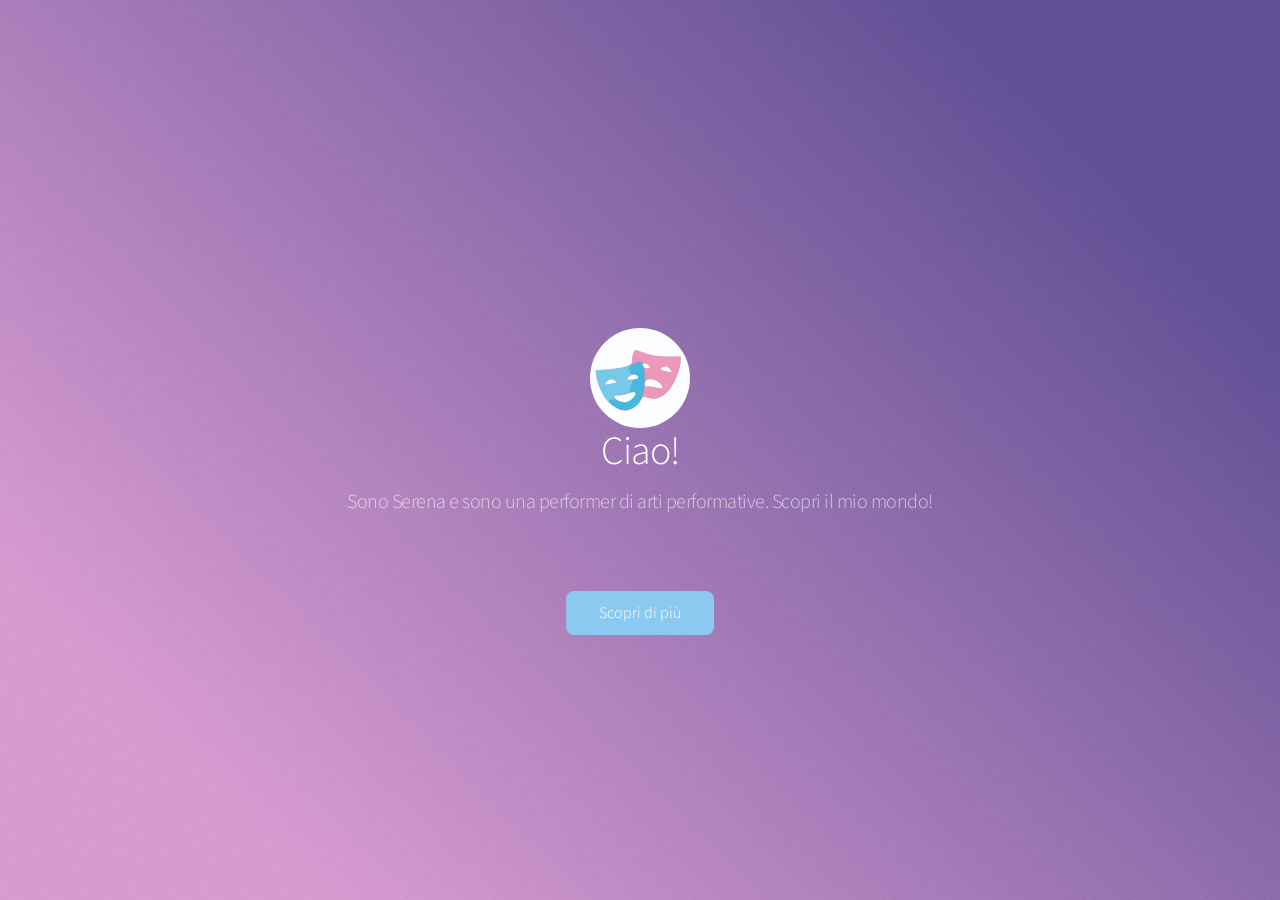
==== index.html @ c680b416 "Fix HTML encoding issues in index.html" ====
<!DOCTYPE HTML>
<!--
	Stellar by HTML5 UP
	html5up.net | @ajlkn
	Free for personal and commercial use under the CCA 3.0 license (html5up.net/license)
-->
<html>
	<head>
		<title>Serena Rosaria Marchese</title>
		<link rel="shortcut icon" type="image/png" href="images/theatre.png?v=1">
		<meta charset="utf-8" />
		<meta name="viewport" content="width=device-width, initial-scale=1, user-scalable=no" />
		<link rel="stylesheet" href="assets/css/main.css" />
		<noscript><link rel="stylesheet" href="assets/css/noscript.css" /></noscript>
	</head>
	<body class="is-preload is-home">

		<!-- Wrapper -->
			<div id="wrapper">

				<!-- Header -->
					<header id="header" class="full-screen">
                        <svg width="100" height="100" class="fade-in-element">
                            <defs>
                                <clipPath id="circleView">
                                   <circle cx="50" cy="50" r="50" />
                                </clipPath>
                            </defs>
                            <image xlink:href="images/logo.svg" width="100" height="100" clip-path="url(#circleView)" />
                        </svg>

                        <h1 class="fade-in-element">Ciao!</h1>

                        <p class="fade-in-element">Sono Serena e sono una performer di arti performative. Scopri il mio mondo!</p>

                        <div class="header-button-wrapper fade-in-element">
                            <a href="#main" class="button primary" id="discover-more">Scopri di più</a>
                        </div>
                    </header>

				<!-- Nav -->
					<nav id="nav">
						<ul>
							<li><a href="#intro" class="active">Formazione</a></li>
							<li><a href="#first">Spettacoli</a></li>
							<li><a href="#second">Skills</a></li>
							<li><a href="#cta">Lavora con me</a></li>
						</ul>
					</nav>

				<!-- Main -->
					<div id="main">

						<!-- Formazione -->
							<section id="intro" class="main">
								<div class="spotlight">
									<div class="content">
										<header class="major">
											<h2>I miei studi</h2>
										</header>
										<p>I miei studi iniziano alla giovane età di 14 anni nel campo della recitazione e del 
										teatro popolare. Prendo così il mioprimo diploma accademico nel 2018 presso la piccola 
										scuola teatrale "DitirammuLab. Dopo 3 anni di pausa, torno a studiare presso la "PAS -
										Performing Arts School", specializzandomi così nel musical theatre. Mi diplomo nel 2024.
										Immediatamente dopo il diploma comincia il mio percorso lavorativo, ma la formazione
										continua, e presto acquisirò il Livello 1 e 2 del master "Estill Voice Training", al fine
										di perfezionare le mie qualità canore.</p>
										<ul class="actions">
											<li><a href="generic.html" class="button">Learn More</a></li>
										</ul>
									</div>
									<span class="image"><img src="images/pic01.jpg" alt="" /></span>
								</div>
							</section>

						<!-- Spettacoli -->
							<section id="first" class="main special">
								<header class="major">
									<h2>I miei ultimi spettacoli</h2>
								</header>
								<ul class="photolist">
									<li>
										<class="photolist" style="display: block; text-align: center;"> <img src="images/IMG_2853.jpg" alt="" width="300" height="370"/>
										<h3>Il Regno del Disordine</h3>
										<p>Dramma diretto da Sonia Bongiovanni e Diego Grachot, prodotto da OurVoice in collaborazione con Extasia (2025)</p>
									</li>
									<li>
										<class="photolist" style="display: block; text-align: center;"> <img src="images/IMG_2851.jpg" alt="" width="300" height="370" />
										<h3>Alice nel paese delle meraviglie - il Musical</h3>
										<p>Musical originale, nella versione italiana, diretto da Marzia Molinelli (2026)</p>
									</li>
									<li>
										<class="photolist" style="display: block; text-align: center;"> <img src="images/IMG_2852.jpg" alt="" width="300" height="370"/>
										<h3>Carpe Diem</h3>
										<p>Dramma in atto unico scritto e diretto da Carlo Teresi (2026)</p>
									</li>
								</ul>
								<footer class="major">
									<ul class="actions special">
										<li><a href="spettacoli.html" class="button">Learn More</a></li>
									</ul>
								</footer>
							</section>

						<!-- Skills -->
							<section id="second" class="main special">
								<header class="major">
									<h2>Le mie skills</h2>
									<p>Particolarmente incline per i ruoli caatteristici, i miei punti di forza stanno nella capacità di parlare 
									(e cantare) con timbri e qualità vocali diverse, dando vita a diversi personaggi già a livello uditivo.
									Ampio registro vocale, con una particolare facilità e leggerezza nelle note più acute.
									Non ho particolari doti da danzatrice, fatta eccezione per il tiptap, stile che studio fin da piccola e che
									è senza dubbio una peculiarità che mi distingue da molti altri performer su scala nazionale.</p>
								</header>
								<p class="content">Non farti ingannare dalle apparenze! Nonostante io sia diplomata in Musical Theatre, posso facilmente spaziare in diversi generi. Dalla commedia al dramma, ma anche nel mondo cinematografico. I miei studi molto ampi e completi mi permettono di spaziare su vari fronti del mondo dell'arte. Potrei recitare in un dramma struggente oggi e cantare ad un concerto dedicato ai migliori cartoni animati degli anni 2000 domani, con tante voci diverse e tra un passo di tip tap e l'altro! </p>
								<div class="tap-animation-container">
                                    <img src="images/scarpette-tap.png" class="shoes-icon-skill" alt="Scarpette Tip Tap">
                                    <div class="shoes-shadow"></div>
                                </div>

                            <audio id="tap-sound" src="images/audio-tap.mp3" preload="auto"></audio>
                            
	                            <footer class="major">
									<ul class="actions special">
										<li><a href="skills.html" class="button">Learn More</a></li>
									</ul>
								</footer>
							</section>

						<!-- Get Started -->
							<section id="cta" class="main special">
								<header class="major">
									<h2>Perché proprio io?</h2>
									<p>Se stai cercando una performer completa, poliedrica e con tante caratteristiche peculiari, interrompi pure le tue ricerche: io sono proprio quella che fa per te!</p>
								</header>
								<footer class="major">
									<ul class="actions special">
										<li><a href="mailto:serenamarchese18@gmail.com" class="button primary">Lavora con me</a></li>
										<li><a href="cvartistico.html" class="button">Il mio CV</a></li>
									</ul>
								</footer>
							</section>

					</div>

				<!-- Footer -->
					<footer id="footer">
						<div class="inner split"> <section>
							<h2>Ulteriori informazioni</h2>
							<p>Per avere ulteriori informazioni tecniche sul mio operato, tramite il pulsante sottostante potrete accedere direttamente al mio CV artistico, tenuto in costante aggiornamento.</p>
							<ul class="actions">
								<li><a href="cvartistico.html" class="button">Curriculum Vitae</a></li>
							</ul>
						</section>
						<section>
							<h2>Contatti</h2>
							<dl class="alt">
								<dt>Indirizzo</dt>
								<dd>Via Luigi Galvani, 28 &bull; 90123, Palermo &bull; IT</dd>
								<dt>Cellulare</dt>
								<dd>(+39) 327 328 0163</dd>
								<dt>Email</dt>
								<dd><a href="#">serenamarchese18@gmail.com</a></dd>
							</dl>
							<ul class="icons">
								<li><a href="https://x.com/SerenaMarchese8" class="icon brands fa-twitter alt"><span class="label">Twitter</span></a></li>
								<li><a href="https://www.facebook.com/SerenaMarchese882/" class="icon brands fa-facebook-f alt"><span class="label">Facebook</span></a></li>
								<li><a href="https://www.instagram.com/s3renere/" class="icon brands fa-instagram alt"><span class="label">Instagram</span></a></li>
							</ul>
						</section>
						</div>
						<p class="copyright">&copy; Autorizzo il trattamento dei miei dati personali ai sensi del D.Lgs. 196/2003, modificato dal D.Lgs. 101/2018, e dell'art. 13 del GDPR (Regolamento UE 2016/679) ai fini della ricerca e selezione del personale.</p>
					</footer>

			</div>

		<!-- Scripts -->
			<script src="assets/js/jquery.min.js"></script>
			<script src="assets/js/jquery.scrollex.min.js"></script>
			<script src="assets/js/jquery.scrolly.min.js"></script>
			<script src="assets/js/browser.min.js"></script>
			<script src="assets/js/breakpoints.min.js"></script>
			<script src="assets/js/util.js"></script>
			<script src="assets/js/main.js"></script>

	</body>
</html>
---- assets/css/main.css ----
@import url(fontawesome-all.min.css);
@import 'https://fonts.googleapis.com/css?family=Source+Sans+Pro:300,400';

/*
	Stellar by HTML5 UP
	html5up.net | @ajlkn
	Free for personal and commercial use under the CCA 3.0 license (html5up.net/license)
*/

html, body, div, span, applet, object,
iframe, h1, h2, h3, h4, h5, h6, p, blockquote,
pre, a, abbr, acronym, address, big, cite,
code, del, dfn, em, img, ins, kbd, q, s, samp,
small, strike, strong, sub, sup, tt, var, b,
u, i, center, dl, dt, dd, ol, ul, li, fieldset,
form, label, legend, table, caption, tbody,
tfoot, thead, tr, th, td, article, aside,
canvas, details, embed, figure, figcaption,
footer, header, hgroup, menu, nav, output, ruby,
section, summary, time, mark, audio, video {
	margin: 0;
	padding: 0;
	border: 0;
	font-size: 100%;
	font: inherit;
	vertical-align: baseline;}

article, aside, details, figcaption, figure,
footer, header, hgroup, menu, nav, section {
	display: block;}

body {
	line-height: 1;
}

ol, ul {
	list-style: none;
}

blockquote, q {
	quotes: none;
}

	blockquote:before, blockquote:after, q:before, q:after {
		content: '';
		content: none;
	}

table {
	border-collapse: collapse;
	border-spacing: 0;
}

body {
	-webkit-text-size-adjust: none;
}

mark {
	background-color: transparent;
	color: inherit;
}

input::-moz-focus-inner {
	border: 0;
	padding: 0;
}

input, select, textarea {
	-moz-appearance: none;
	-webkit-appearance: none;
	-ms-appearance: none;
	appearance: none;
}

/* Basic */

	@-ms-viewport {
		width: device-width;
	}

	body {
		-ms-overflow-style: scrollbar;
	}

	@media screen and (max-width: 480px) {

		html, body {
			min-width: 320px;
		}

	}

	html {
		box-sizing: border-box;
	}

	*, *:before, *:after {
		box-sizing: inherit;
	}

	body {
		background-color: #935d8c;
		background-image: url("images/overlay.png"), -moz-linear-gradient(45deg, #dc9bd3 15%, #5f4d93 85%);
		background-image: url("images/overlay.png"), -webkit-linear-gradient(45deg, #dc9bd3 15%, #5f4d93 85%);
		background-image: url("images/overlay.png"), -ms-linear-gradient(45deg, #dc9bd3 15%, #5f4d93 85%);
		background-image: url("images/overlay.png"), linear-gradient(45deg, #dc9bd3 15%, #5f4d93 85%);
	}

		body.is-preload *, body.is-preload *:before, body.is-preload *:after {
			-moz-animation: none !important;
			-webkit-animation: none !important;
			-ms-animation: none !important;
			animation: none !important;
			-moz-transition: none !important;
			-webkit-transition: none !important;
			-ms-transition: none !important;
			transition: none !important;
		}

/* Type */

	body{ 
		background-color: #935d8c;
		color: rgba(255, 255, 255, 0.65);
	}

	body, input, select, textarea {
		font-family: "Source Sans Pro", Helvetica, sans-serif;
		font-size: 17pt;
		font-weight: 300;
		line-height: 1.65;
	}

		@media screen and (max-width: 1680px) {

			body, input, select, textarea {
				font-size: 14pt;
			}

		}

		@media screen and (max-width: 1280px) {

			body, input, select, textarea {
				font-size: 12pt;
			}

		}

		@media screen and (max-width: 360px) {

			body, input, select, textarea {
				font-size: 11pt;
			}

		}

	a {
		-moz-transition: color 0.2s ease, border-bottom 0.2s ease;
		-webkit-transition: color 0.2s ease, border-bottom 0.2s ease;
		-ms-transition: color 0.2s ease, border-bottom 0.2s ease;
		transition: color 0.2s ease, border-bottom 0.2s ease;
		text-decoration: none;
		border-bottom: dotted 1px;
		color: inherit;
	}

		a:hover {
			border-bottom-color: transparent;
		}

	strong, b {
		font-weight: 400;
	}

	em, i {
		font-style: italic;
	}

	p {
		margin: 0 0 2em 0;
	}

		p.content {
			-moz-columns: 20em 2;
			-webkit-columns: 20em 2;
			-ms-columns: 20em 2;
			columns: 20em 2;
			-moz-column-gap: 2em;
			-webkit-column-gap: 2em;
			-ms-column-gap: 2em;
			column-gap: 2em;
			text-align: justify;
		}

	h1, h2, h3, h4, h5, h6 {
		font-weight: 300;
		line-height: 1.5;
		margin: 0 0 0.7em 0;
		letter-spacing: -0.025em;
	}

		h1 a, h2 a, h3 a, h4 a, h5 a, h6 a {
			color: inherit;
			text-decoration: none;
		}

	h1 {
		font-size: 2.5em;
		line-height: 1.2;
	}

	h2 {
		font-size: 1.5em;
	}

	h3 {
		font-size: 1.25em;
	}

	h4 {
		font-size: 1.1em;
	}

	h5 {
		font-size: 0.9em;
	}

	h6 {
		font-size: 0.7em;
	}

	@media screen and (max-width: 736px) {

		h1 {
			font-size: 2em;
		}

	}

	sub {
		font-size: 0.8em;
		position: relative;
		top: 0.5em;
	}

	sup {
		font-size: 0.8em;
		position: relative;
		top: -0.5em;
	}

	blockquote {
		border-left: solid 4px;
		font-style: italic;
		margin: 0 0 2em 0;
		padding: 0.5em 0 0.5em 2em;
	}

	code {
		border-radius: 8px;
		border: solid 1px;
		font-family: "Courier New", monospace;
		font-size: 0.9em;
		margin: 0 0.25em;
		padding: 0.25em 0.65em;
	}

	pre {
		-webkit-overflow-scrolling: touch;
		font-family: "Courier New", monospace;
		font-size: 0.9em;
		margin: 0 0 2em 0;
	}

		pre code {
			display: block;
			line-height: 1.75;
			padding: 1em 1.5em;
			overflow-x: auto;
		}

	hr {
		border: 0;
		border-bottom: solid 1px;
		margin: 2em 0;
	}

		hr.major {
			margin: 3em 0;
		}

	.align-left {
		text-align: left;
	}

	.align-center {
		text-align: center;
	}

	.align-right {
		text-align: right;
	}

	input, select, textarea {
		color: #ffffff;
	}

	a:hover {
		color: #ffffff;
	}

	strong, b {
		color: #ffffff;
	}

	h1, h2, h3, h4, h5, h6 {
		color: #ffffff;
	}

	blockquote {
		border-left-color: rgba(255, 255, 255, 0.35);
	}

	code {
		background: rgba(255, 255, 255, 0.075);
		border-color: rgba(255, 255, 255, 0.35);
	}

	hr {
		border-bottom-color: rgba(255, 255, 255, 0.35);
	}

/* Row */

	.row {
		display: flex;
		flex-wrap: wrap;
		box-sizing: border-box;
		align-items: stretch;
	}

		.row > * {
			box-sizing: border-box;
		}

		.row.gtr-uniform > * > :last-child {
			margin-bottom: 0;
		}

		.row.aln-left {
			justify-content: flex-start;
		}

		.row.aln-center {
			justify-content: center;
		}

		.row.aln-right {
			justify-content: flex-end;
		}

		.row.aln-top {
			align-items: flex-start;
		}

		.row.aln-middle {
			align-items: center;
		}

		.row.aln-bottom {
			align-items: flex-end;
		}

		.row > .imp {
			order: -1;
		}

		.row > .col-1 {
			width: 8.33333%;
		}

		.row > .off-1 {
			margin-left: 8.33333%;
		}

		.row > .col-2 {
			width: 16.66667%;
		}

		.row > .off-2 {
			margin-left: 16.66667%;
		}

		.row > .col-3 {
			width: 25%;
		}

		.row > .off-3 {
			margin-left: 25%;
		}

		.row > .col-4 {
			width: 33.33333%;
		}

		.row > .off-4 {
			margin-left: 33.33333%;
		}

		.row > .col-5 {
			width: 41.66667%;
		}

		.row > .off-5 {
			margin-left: 41.66667%;
		}

		.row > .col-6 {
			width: 50%;
		}

		.row > .off-6 {
			margin-left: 50%;
		}

		.row > .col-7 {
			width: 58.33333%;
		}

		.row > .off-7 {
			margin-left: 58.33333%;
		}

		.row > .col-8 {
			width: 66.66667%;
		}

		.row > .off-8 {
			margin-left: 66.66667%;
		}

		.row > .col-9 {
			width: 75%;
		}

		.row > .off-9 {
			margin-left: 75%;
		}

		.row > .col-10 {
			width: 83.33333%;
		}

		.row > .off-10 {
			margin-left: 83.33333%;
		}

		.row > .col-11 {
			width: 91.66667%;
		}

		.row > .off-11 {
			margin-left: 91.66667%;
		}

		.row > .col-12 {
			width: 100%;
		}

		.row > .off-12 {
			margin-left: 100%;
		}

		.row.gtr-0 {
			margin-top: 0;
			margin-left: 0em;
		}

			.row.gtr-0 > * {
				padding: 0 0 0 0em;
			}

			.row.gtr-0.gtr-uniform {
				margin-top: 0em;
			}

				.row.gtr-0.gtr-uniform > * {
					padding-top: 0em;
				}

		.row.gtr-25 {
			margin-top: 0;
			margin-left: -0.375em;
		}

			.row.gtr-25 > * {
				padding: 0 0 0 0.375em;
			}

			.row.gtr-25.gtr-uniform {
				margin-top: -0.375em;
			}

				.row.gtr-25.gtr-uniform > * {
					padding-top: 0.375em;
				}

		.row.gtr-50 {
			margin-top: 0;
			margin-left: -0.75em;
		}

			.row.gtr-50 > * {
				padding: 0 0 0 0.75em;
			}

			.row.gtr-50.gtr-uniform {
				margin-top: -0.75em;
			}

				.row.gtr-50.gtr-uniform > * {
					padding-top: 0.75em;
				}

		.row {
			margin-top: 0;
			margin-left: -1.5em;
		}

			.row > * {
				padding: 0 0 0 1.5em;
			}

			.row.gtr-uniform {
				margin-top: -1.5em;
			}

				.row.gtr-uniform > * {
					padding-top: 1.5em;
				}

		.row.gtr-150 {
			margin-top: 0;
			margin-left: -2.25em;
		}

			.row.gtr-150 > * {
				padding: 0 0 0 2.25em;
			}

			.row.gtr-150.gtr-uniform {
				margin-top: -2.25em;
			}

				.row.gtr-150.gtr-uniform > * {
					padding-top: 2.25em;
				}

		.row.gtr-200 {
			margin-top: 0;
			margin-left: -3em;
		}

			.row.gtr-200 > * {
				padding: 0 0 0 3em;
			}

			.row.gtr-200.gtr-uniform {
				margin-top: -3em;
			}

				.row.gtr-200.gtr-uniform > * {
					padding-top: 3em;
				}

		@media screen and (max-width: 1680px) {

			.row {
				display: flex;
				flex-wrap: wrap;
				box-sizing: border-box;
				align-items: stretch;
			}

				.row > * {
					box-sizing: border-box;
				}

				.row.gtr-uniform > * > :last-child {
					margin-bottom: 0;
				}

				.row.aln-left {
					justify-content: flex-start;
				}

				.row.aln-center {
					justify-content: center;
				}

				.row.aln-right {
					justify-content: flex-end;
				}

				.row.aln-top {
					align-items: flex-start;
				}

				.row.aln-middle {
					align-items: center;
				}

				.row.aln-bottom {
					align-items: flex-end;
				}

				.row > .imp-xlarge {
					order: -1;
				}

				.row > .col-1-xlarge {
					width: 8.33333%;
				}

				.row > .off-1-xlarge {
					margin-left: 8.33333%;
				}

				.row > .col-2-xlarge {
					width: 16.66667%;
				}

				.row > .off-2-xlarge {
					margin-left: 16.66667%;
				}

				.row > .col-3-xlarge {
					width: 25%;
				}

				.row > .off-3-xlarge {
					margin-left: 25%;
				}

				.row > .col-4-xlarge {
					width: 33.33333%;
				}

				.row > .off-4-xlarge {
					margin-left: 33.33333%;
				}

				.row > .col-5-xlarge {
					width: 41.66667%;
				}

				.row > .off-5-xlarge {
					margin-left: 41.66667%;
				}

				.row > .col-6-xlarge {
					width: 50%;
				}

				.row > .off-6-xlarge {
					margin-left: 50%;
				}

				.row > .col-7-xlarge {
					width: 58.33333%;
				}

				.row > .off-7-xlarge {
					margin-left: 58.33333%;
				}

				.row > .col-8-xlarge {
					width: 66.66667%;
				}

				.row > .off-8-xlarge {
					margin-left: 66.66667%;
				}

				.row > .col-9-xlarge {
					width: 75%;
				}

				.row > .off-9-xlarge {
					margin-left: 75%;
				}

				.row > .col-10-xlarge {
					width: 83.33333%;
				}

				.row > .off-10-xlarge {
					margin-left: 83.33333%;
				}

				.row > .col-11-xlarge {
					width: 91.66667%;
				}

				.row > .off-11-xlarge {
					margin-left: 91.66667%;
				}

				.row > .col-12-xlarge {
					width: 100%;
				}

				.row > .off-12-xlarge {
					margin-left: 100%;
				}

				.row.gtr-0 {
					margin-top: 0;
					margin-left: 0em;
				}

					.row.gtr-0 > * {
						padding: 0 0 0 0em;
					}

					.row.gtr-0.gtr-uniform {
						margin-top: 0em;
					}

						.row.gtr-0.gtr-uniform > * {
							padding-top: 0em;
						}

				.row.gtr-25 {
					margin-top: 0;
					margin-left: -0.375em;
				}

					.row.gtr-25 > * {
						padding: 0 0 0 0.375em;
					}

					.row.gtr-25.gtr-uniform {
						margin-top: -0.375em;
					}

						.row.gtr-25.gtr-uniform > * {
							padding-top: 0.375em;
						}

				.row.gtr-50 {
					margin-top: 0;
					margin-left: -0.75em;
				}

					.row.gtr-50 > * {
						padding: 0 0 0 0.75em;
					}

					.row.gtr-50.gtr-uniform {
						margin-top: -0.75em;
					}

						.row.gtr-50.gtr-uniform > * {
							padding-top: 0.75em;
						}

				.row {
					margin-top: 0;
					margin-left: -1.5em;
				}

					.row > * {
						padding: 0 0 0 1.5em;
					}

					.row.gtr-uniform {
						margin-top: -1.5em;
					}

						.row.gtr-uniform > * {
							padding-top: 1.5em;
						}

				.row.gtr-150 {
					margin-top: 0;
					margin-left: -2.25em;
				}

					.row.gtr-150 > * {
						padding: 0 0 0 2.25em;
					}

					.row.gtr-150.gtr-uniform {
						margin-top: -2.25em;
					}

						.row.gtr-150.gtr-uniform > * {
							padding-top: 2.25em;
						}

				.row.gtr-200 {
					margin-top: 0;
					margin-left: -3em;
				}

					.row.gtr-200 > * {
						padding: 0 0 0 3em;
					}

					.row.gtr-200.gtr-uniform {
						margin-top: -3em;
					}

						.row.gtr-200.gtr-uniform > * {
							padding-top: 3em;
						}

		}

		@media screen and (max-width: 1280px) {

			.row {
				display: flex;
				flex-wrap: wrap;
				box-sizing: border-box;
				align-items: stretch;
			}

				.row > * {
					box-sizing: border-box;
				}

				.row.gtr-uniform > * > :last-child {
					margin-bottom: 0;
				}

				.row.aln-left {
					justify-content: flex-start;
				}

				.row.aln-center {
					justify-content: center;
				}

				.row.aln-right {
					justify-content: flex-end;
				}

				.row.aln-top {
					align-items: flex-start;
				}

				.row.aln-middle {
					align-items: center;
				}

				.row.aln-bottom {
					align-items: flex-end;
				}

				.row > .imp-large {
					order: -1;
				}

				.row > .col-1-large {
					width: 8.33333%;
				}

				.row > .off-1-large {
					margin-left: 8.33333%;
				}

				.row > .col-2-large {
					width: 16.66667%;
				}

				.row > .off-2-large {
					margin-left: 16.66667%;
				}

				.row > .col-3-large {
					width: 25%;
				}

				.row > .off-3-large {
					margin-left: 25%;
				}

				.row > .col-4-large {
					width: 33.33333%;
				}

				.row > .off-4-large {
					margin-left: 33.33333%;
				}

				.row > .col-5-large {
					width: 41.66667%;
				}

				.row > .off-5-large {
					margin-left: 41.66667%;
				}

				.row > .col-6-large {
					width: 50%;
				}

				.row > .off-6-large {
					margin-left: 50%;
				}

				.row > .col-7-large {
					width: 58.33333%;
				}

				.row > .off-7-large {
					margin-left: 58.33333%;
				}

				.row > .col-8-large {
					width: 66.66667%;
				}

				.row > .off-8-large {
					margin-left: 66.66667%;
				}

				.row > .col-9-large {
					width: 75%;
				}

				.row > .off-9-large {
					margin-left: 75%;
				}

				.row > .col-10-large {
					width: 83.33333%;
				}

				.row > .off-10-large {
					margin-left: 83.33333%;
				}

				.row > .col-11-large {
					width: 91.66667%;
				}

				.row > .off-11-large {
					margin-left: 91.66667%;
				}

				.row > .col-12-large {
					width: 100%;
				}

				.row > .off-12-large {
					margin-left: 100%;
				}

				.row.gtr-0 {
					margin-top: 0;
					margin-left: 0em;
				}

					.row.gtr-0 > * {
						padding: 0 0 0 0em;
					}

					.row.gtr-0.gtr-uniform {
						margin-top: 0em;
					}

						.row.gtr-0.gtr-uniform > * {
							padding-top: 0em;
						}

				.row.gtr-25 {
					margin-top: 0;
					margin-left: -0.375em;
				}

					.row.gtr-25 > * {
						padding: 0 0 0 0.375em;
					}

					.row.gtr-25.gtr-uniform {
						margin-top: -0.375em;
					}

						.row.gtr-25.gtr-uniform > * {
							padding-top: 0.375em;
						}

				.row.gtr-50 {
					margin-top: 0;
					margin-left: -0.75em;
				}

					.row.gtr-50 > * {
						padding: 0 0 0 0.75em;
					}

					.row.gtr-50.gtr-uniform {
						margin-top: -0.75em;
					}

						.row.gtr-50.gtr-uniform > * {
							padding-top: 0.75em;
						}

				.row {
					margin-top: 0;
					margin-left: -1.5em;
				}

					.row > * {
						padding: 0 0 0 1.5em;
					}

					.row.gtr-uniform {
						margin-top: -1.5em;
					}

						.row.gtr-uniform > * {
							padding-top: 1.5em;
						}

				.row.gtr-150 {
					margin-top: 0;
					margin-left: -2.25em;
				}

					.row.gtr-150 > * {
						padding: 0 0 0 2.25em;
					}

					.row.gtr-150.gtr-uniform {
						margin-top: -2.25em;
					}

						.row.gtr-150.gtr-uniform > * {
							padding-top: 2.25em;
						}

				.row.gtr-200 {
					margin-top: 0;
					margin-left: -3em;
				}

					.row.gtr-200 > * {
						padding: 0 0 0 3em;
					}

					.row.gtr-200.gtr-uniform {
						margin-top: -3em;
					}

						.row.gtr-200.gtr-uniform > * {
							padding-top: 3em;
						}

		}

		@media screen and (max-width: 980px) {

			.row {
				display: flex;
				flex-wrap: wrap;
				box-sizing: border-box;
				align-items: stretch;
			}

				.row > * {
					box-sizing: border-box;
				}

				.row.gtr-uniform > * > :last-child {
					margin-bottom: 0;
				}

				.row.aln-left {
					justify-content: flex-start;
				}

				.row.aln-center {
					justify-content: center;
				}

				.row.aln-right {
					justify-content: flex-end;
				}

				.row.aln-top {
					align-items: flex-start;
				}

				.row.aln-middle {
					align-items: center;
				}

				.row.aln-bottom {
					align-items: flex-end;
				}

				.row > .imp-medium {
					order: -1;
				}

				.row > .col-1-medium {
					width: 8.33333%;
				}

				.row > .off-1-medium {
					margin-left: 8.33333%;
				}

				.row > .col-2-medium {
					width: 16.66667%;
				}

				.row > .off-2-medium {
					margin-left: 16.66667%;
				}

				.row > .col-3-medium {
					width: 25%;
				}

				.row > .off-3-medium {
					margin-left: 25%;
				}

				.row > .col-4-medium {
					width: 33.33333%;
				}

				.row > .off-4-medium {
					margin-left: 33.33333%;
				}

				.row > .col-5-medium {
					width: 41.66667%;
				}

				.row > .off-5-medium {
					margin-left: 41.66667%;
				}

				.row > .col-6-medium {
					width: 50%;
				}

				.row > .off-6-medium {
					margin-left: 50%;
				}

				.row > .col-7-medium {
					width: 58.33333%;
				}

				.row > .off-7-medium {
					margin-left: 58.33333%;
				}

				.row > .col-8-medium {
					width: 66.66667%;
				}

				.row > .off-8-medium {
					margin-left: 66.66667%;
				}

				.row > .col-9-medium {
					width: 75%;
				}

				.row > .off-9-medium {
					margin-left: 75%;
				}

				.row > .col-10-medium {
					width: 83.33333%;
				}

				.row > .off-10-medium {
					margin-left: 83.33333%;
				}

				.row > .col-11-medium {
					width: 91.66667%;
				}

				.row > .off-11-medium {
					margin-left: 91.66667%;
				}

				.row > .col-12-medium {
					width: 100%;
				}

				.row > .off-12-medium {
					margin-left: 100%;
				}

				.row.gtr-0 {
					margin-top: 0;
					margin-left: 0em;
				}

					.row.gtr-0 > * {
						padding: 0 0 0 0em;
					}

					.row.gtr-0.gtr-uniform {
						margin-top: 0em;
					}

						.row.gtr-0.gtr-uniform > * {
							padding-top: 0em;
						}

				.row.gtr-25 {
					margin-top: 0;
					margin-left: -0.375em;
				}

					.row.gtr-25 > * {
						padding: 0 0 0 0.375em;
					}

					.row.gtr-25.gtr-uniform {
						margin-top: -0.375em;
					}

						.row.gtr-25.gtr-uniform > * {
							padding-top: 0.375em;
						}

				.row.gtr-50 {
					margin-top: 0;
					margin-left: -0.75em;
				}

					.row.gtr-50 > * {
						padding: 0 0 0 0.75em;
					}

					.row.gtr-50.gtr-uniform {
						margin-top: -0.75em;
					}

						.row.gtr-50.gtr-uniform > * {
							padding-top: 0.75em;
						}

				.row {
					margin-top: 0;
					margin-left: -1.5em;
				}

					.row > * {
						padding: 0 0 0 1.5em;
					}

					.row.gtr-uniform {
						margin-top: -1.5em;
					}

						.row.gtr-uniform > * {
							padding-top: 1.5em;
						}

				.row.gtr-150 {
					margin-top: 0;
					margin-left: -2.25em;
				}

					.row.gtr-150 > * {
						padding: 0 0 0 2.25em;
					}

					.row.gtr-150.gtr-uniform {
						margin-top: -2.25em;
					}

						.row.gtr-150.gtr-uniform > * {
							padding-top: 2.25em;
						}

				.row.gtr-200 {
					margin-top: 0;
					margin-left: -3em;
				}

					.row.gtr-200 > * {
						padding: 0 0 0 3em;
					}

					.row.gtr-200.gtr-uniform {
						margin-top: -3em;
					}

						.row.gtr-200.gtr-uniform > * {
							padding-top: 3em;
						}

		}

		@media screen and (max-width: 736px) {

			.row {
				display: flex;
				flex-wrap: wrap;
				box-sizing: border-box;
				align-items: stretch;
			}

				.row > * {
					box-sizing: border-box;
				}

				.row.gtr-uniform > * > :last-child {
					margin-bottom: 0;
				}

				.row.aln-left {
					justify-content: flex-start;
				}

				.row.aln-center {
					justify-content: center;
				}

				.row.aln-right {
					justify-content: flex-end;
				}

				.row.aln-top {
					align-items: flex-start;
				}

				.row.aln-middle {
					align-items: center;
				}

				.row.aln-bottom {
					align-items: flex-end;
				}

				.row > .imp-small {
					order: -1;
				}

				.row > .col-1-small {
					width: 8.33333%;
				}

				.row > .off-1-small {
					margin-left: 8.33333%;
				}

				.row > .col-2-small {
					width: 16.66667%;
				}

				.row > .off-2-small {
					margin-left: 16.66667%;
				}

				.row > .col-3-small {
					width: 25%;
				}

				.row > .off-3-small {
					margin-left: 25%;
				}

				.row > .col-4-small {
					width: 33.33333%;
				}

				.row > .off-4-small {
					margin-left: 33.33333%;
				}

				.row > .col-5-small {
					width: 41.66667%;
				}

				.row > .off-5-small {
					margin-left: 41.66667%;
				}

				.row > .col-6-small {
					width: 50%;
				}

				.row > .off-6-small {
					margin-left: 50%;
				}

				.row > .col-7-small {
					width: 58.33333%;
				}

				.row > .off-7-small {
					margin-left: 58.33333%;
				}

				.row > .col-8-small {
					width: 66.66667%;
				}

				.row > .off-8-small {
					margin-left: 66.66667%;
				}

				.row > .col-9-small {
					width: 75%;
				}

				.row > .off-9-small {
					margin-left: 75%;
				}

				.row > .col-10-small {
					width: 83.33333%;
				}

				.row > .off-10-small {
					margin-left: 83.33333%;
				}

				.row > .col-11-small {
					width: 91.66667%;
				}

				.row > .off-11-small {
					margin-left: 91.66667%;
				}

				.row > .col-12-small {
					width: 100%;
				}

				.row > .off-12-small {
					margin-left: 100%;
				}

				.row.gtr-0 {
					margin-top: 0;
					margin-left: 0em;
				}

					.row.gtr-0 > * {
						padding: 0 0 0 0em;
					}

					.row.gtr-0.gtr-uniform {
						margin-top: 0em;
					}

						.row.gtr-0.gtr-uniform > * {
							padding-top: 0em;
						}

				.row.gtr-25 {
					margin-top: 0;
					margin-left: -0.25em;
				}

					.row.gtr-25 > * {
						padding: 0 0 0 0.25em;
					}

					.row.gtr-25.gtr-uniform {
						margin-top: -0.25em;
					}

						.row.gtr-25.gtr-uniform > * {
							padding-top: 0.25em;
						}

				.row.gtr-50 {
					margin-top: 0;
					margin-left: -0.5em;
				}

					.row.gtr-50 > * {
						padding: 0 0 0 0.5em;
					}

					.row.gtr-50.gtr-uniform {
						margin-top: -0.5em;
					}

						.row.gtr-50.gtr-uniform > * {
							padding-top: 0.5em;
						}

				.row {
					margin-top: 0;
					margin-left: -1em;
				}

					.row > * {
						padding: 0 0 0 1em;
					}

					.row.gtr-uniform {
						margin-top: -1em;
					}

						.row.gtr-uniform > * {
							padding-top: 1em;
						}

				.row.gtr-150 {
					margin-top: 0;
					margin-left: -1.5em;
				}

					.row.gtr-150 > * {
						padding: 0 0 0 1.5em;
					}

					.row.gtr-150.gtr-uniform {
						margin-top: -1.5em;
					}

						.row.gtr-150.gtr-uniform > * {
							padding-top: 1.5em;
						}

				.row.gtr-200 {
					margin-top: 0;
					margin-left: -2em;
				}

					.row.gtr-200 > * {
						padding: 0 0 0 2em;
					}

					.row.gtr-200.gtr-uniform {
						margin-top: -2em;
					}

						.row.gtr-200.gtr-uniform > * {
							padding-top: 2em;
						}

		}

		@media screen and (max-width: 480px) {

			.row {
				display: flex;
				flex-wrap: wrap;
				box-sizing: border-box;
				align-items: stretch;
			}

				.row > * {
					box-sizing: border-box;
				}

				.row.gtr-uniform > * > :last-child {
					margin-bottom: 0;
				}

				.row.aln-left {
					justify-content: flex-start;
				}

				.row.aln-center {
					justify-content: center;
				}

				.row.aln-right {
					justify-content: flex-end;
				}

				.row.aln-top {
					align-items: flex-start;
				}

				.row.aln-middle {
					align-items: center;
				}

				.row.aln-bottom {
					align-items: flex-end;
				}

				.row > .imp-xsmall {
					order: -1;
				}

				.row > .col-1-xsmall {
					width: 8.33333%;
				}

				.row > .off-1-xsmall {
					margin-left: 8.33333%;
				}

				.row > .col-2-xsmall {
					width: 16.66667%;
				}

				.row > .off-2-xsmall {
					margin-left: 16.66667%;
				}

				.row > .col-3-xsmall {
					width: 25%;
				}

				.row > .off-3-xsmall {
					margin-left: 25%;
				}

				.row > .col-4-xsmall {
					width: 33.33333%;
				}

				.row > .off-4-xsmall {
					margin-left: 33.33333%;
				}

				.row > .col-5-xsmall {
					width: 41.66667%;
				}

				.row > .off-5-xsmall {
					margin-left: 41.66667%;
				}

				.row > .col-6-xsmall {
					width: 50%;
				}

				.row > .off-6-xsmall {
					margin-left: 50%;
				}

				.row > .col-7-xsmall {
					width: 58.33333%;
				}

				.row > .off-7-xsmall {
					margin-left: 58.33333%;
				}

				.row > .col-8-xsmall {
					width: 66.66667%;
				}

				.row > .off-8-xsmall {
					margin-left: 66.66667%;
				}

				.row > .col-9-xsmall {
					width: 75%;
				}

				.row > .off-9-xsmall {
					margin-left: 75%;
				}

				.row > .col-10-xsmall {
					width: 83.33333%;
				}

				.row > .off-10-xsmall {
					margin-left: 83.33333%;
				}

				.row > .col-11-xsmall {
					width: 91.66667%;
				}

				.row > .off-11-xsmall {
					margin-left: 91.66667%;
				}

				.row > .col-12-xsmall {
					width: 100%;
				}

				.row > .off-12-xsmall {
					margin-left: 100%;
				}

				.row.gtr-0 {
					margin-top: 0;
					margin-left: 0em;
				}

					.row.gtr-0 > * {
						padding: 0 0 0 0em;
					}

					.row.gtr-0.gtr-uniform {
						margin-top: 0em;
					}

						.row.gtr-0.gtr-uniform > * {
							padding-top: 0em;
						}

				.row.gtr-25 {
					margin-top: 0;
					margin-left: -0.3125em;
				}

					.row.gtr-25 > * {
						padding: 0 0 0 0.3125em;
					}

					.row.gtr-25.gtr-uniform {
						margin-top: -0.3125em;
					}

						.row.gtr-25.gtr-uniform > * {
							padding-top: 0.3125em;
						}

				.row.gtr-50 {
					margin-top: 0;
					margin-left: -0.625em;
				}

					.row.gtr-50 > * {
						padding: 0 0 0 0.625em;
					}

					.row.gtr-50.gtr-uniform {
						margin-top: -0.625em;
					}

						.row.gtr-50.gtr-uniform > * {
							padding-top: 0.625em;
						}

				.row {
					margin-top: 0;
					margin-left: -1.25em;
				}

					.row > * {
						padding: 0 0 0 1.25em;
					}

					.row.gtr-uniform {
						margin-top: -1.25em;
					}

						.row.gtr-uniform > * {
							padding-top: 1.25em;
						}

				.row.gtr-150 {
					margin-top: 0;
					margin-left: -1.875em;
				}

					.row.gtr-150 > * {
						padding: 0 0 0 1.875em;
					}

					.row.gtr-150.gtr-uniform {
						margin-top: -1.875em;
					}

						.row.gtr-150.gtr-uniform > * {
							padding-top: 1.875em;
						}

				.row.gtr-200 {
					margin-top: 0;
					margin-left: -2.5em;
				}

					.row.gtr-200 > * {
						padding: 0 0 0 2.5em;
					}

					.row.gtr-200.gtr-uniform {
						margin-top: -2.5em;
					}

						.row.gtr-200.gtr-uniform > * {
							padding-top: 2.5em;
						}

		}

/* Box */

	.box {
		border-radius: 8px;
		border: solid;
		margin-bottom: 2em;
		padding: 1.5em;
	}

		.box > :last-child,
		.box > :last-child > :last-child,
		.box > :last-child > :last-child > :last-child {
			margin-bottom: 0;
		}

		.box.alt {
			border: 0;
			border-radius: 0;
			padding: 0;
		}

	.box {
		border-color: rgba(255, 255, 255, 0.35);
	}

/* Button */

	input[type="submit"],
	input[type="reset"],
	input[type="button"],
	button,
	.button {
		-moz-appearance: none;
		-webkit-appearance: none;
		-ms-appearance: none;
		appearance: none;
		-moz-transition: background-color 0.2s ease-in-out, color 0.2s ease-in-out;
		-webkit-transition: background-color 0.2s ease-in-out, color 0.2s ease-in-out;
		-ms-transition: background-color 0.2s ease-in-out, color 0.2s ease-in-out;
		transition: background-color 0.2s ease-in-out, color 0.2s ease-in-out;
		border-radius: 8px;
		border: 0;
		cursor: pointer;
		display: inline-block;
		font-weight: 300;
		height: 2.75em;
		line-height: 2.75em;
		min-width: 9.25em;
		padding: 0 1.5em;
		text-align: center;
		text-decoration: none;
		white-space: nowrap;
	}

		input[type="submit"].icon,
		input[type="reset"].icon,
		input[type="button"].icon,
		button.icon,
		.button.icon {
			padding-left: 1.35em;
		}

			input[type="submit"].icon:before,
			input[type="reset"].icon:before,
			input[type="button"].icon:before,
			button.icon:before,
			.button.icon:before {
				margin-right: 0.5em;
			}

		input[type="submit"].fit,
		input[type="reset"].fit,
		input[type="button"].fit,
		button.fit,
		.button.fit {
			width: 100%;
		}

		input[type="submit"].small,
		input[type="reset"].small,
		input[type="button"].small,
		button.small,
		.button.small {
			font-size: 0.8em;
		}

		input[type="submit"].large,
		input[type="reset"].large,
		input[type="button"].large,
		button.large,
		.button.large {
			font-size: 1.35em;
		}

		input[type="submit"].disabled, input[type="submit"]:disabled,
		input[type="reset"].disabled,
		input[type="reset"]:disabled,
		input[type="button"].disabled,
		input[type="button"]:disabled,
		button.disabled,
		button:disabled,
		.button.disabled,
		.button:disabled {
			pointer-events: none;
			opacity: 0.25;
		}

		@media screen and (max-width: 736px) {

			input[type="submit"],
			input[type="reset"],
			input[type="button"],
			button,
			.button {
				min-width: 0;
			}

		}

	input[type="submit"],
	input[type="reset"],
	input[type="button"],
	button,
	.button {
		background-color: transparent;
		box-shadow: inset 0 0 0 1px rgba(255, 255, 255, 0.35);
		color: #ffffff !important;
	}

		input[type="submit"]:hover,
		input[type="reset"]:hover,
		input[type="button"]:hover,
		button:hover,
		.button:hover {
			background-color: rgba(255, 255, 255, 0.075);
		}

		input[type="submit"]:active,
		input[type="reset"]:active,
		input[type="button"]:active,
		button:active,
		.button:active {
			background-color: rgba(255, 255, 255, 0.2);
		}

		input[type="submit"].icon:before,
		input[type="reset"].icon:before,
		input[type="button"].icon:before,
		button.icon:before,
		.button.icon:before {
			color: rgba(255, 255, 255, 0.5);
		}

		input[type="submit"].primary,
		input[type="reset"].primary,
		input[type="button"].primary,
		button.primary,
		.button.primary {
			background-color: #8cc9f0;
			color: #ffffff !important;
			box-shadow: none;
		}

			input[type="submit"].primary:hover,
			input[type="reset"].primary:hover,
			input[type="button"].primary:hover,
			button.primary:hover,
			.button.primary:hover {
				background-color: #9acff2;
			}

			input[type="submit"].primary:active,
			input[type="reset"].primary:active,
			input[type="button"].primary:active,
			button.primary:active,
			.button.primary:active {
				background-color: #7ec3ee;
			}

			input[type="submit"].primary.icon:before,
			input[type="reset"].primary.icon:before,
			input[type="button"].primary.icon:before,
			button.primary.icon:before,
			.button.primary.icon:before {
				color: #ffffff !important;
			}

/* Form */

	form {
		margin: 0 0 2em 0;
	}

	label {
		display: block;
		font-size: 0.9em;
		font-weight: 400;
		margin: 0 0 1em 0;
	}

	input[type="text"],
	input[type="password"],
	input[type="email"],
	select,
	textarea {
		-moz-appearance: none;
		-webkit-appearance: none;
		-ms-appearance: none;
		appearance: none;
		border-radius: 8px;
		border: solid 1px;
		color: inherit;
		display: block;
		outline: 0;
		padding: 0 1em;
		text-decoration: none;
		width: 100%;
	}

		input[type="text"]:invalid,
		input[type="password"]:invalid,
		input[type="email"]:invalid,
		select:invalid,
		textarea:invalid {
			box-shadow: none;
		}

	select {
		background-size: 1.25rem;
		background-repeat: no-repeat;
		background-position: calc(100% - 1rem) center;
		height: 2.75em;
		padding-right: 2.75em;
		text-overflow: ellipsis;
	}

		select:focus::-ms-value {
			background-color: transparent;
		}

		select::-ms-expand {
			display: none;
		}

	input[type="text"],
	input[type="password"],
	input[type="email"],
	select {
		height: 2.75em;
	}

	textarea {
		padding: 0.75em 1em;
	}

	input[type="checkbox"],
	input[type="radio"] {
		-moz-appearance: none;
		-webkit-appearance: none;
		-ms-appearance: none;
		appearance: none;
		display: block;
		float: left;
		margin-right: -2em;
		opacity: 0;
		width: 1em;
		z-index: -1;
	}

		input[type="checkbox"] + label,
		input[type="radio"] + label {
			text-decoration: none;
			cursor: pointer;
			display: inline-block;
			font-size: 1em;
			font-weight: 300;
			padding-left: 2.4em;
			padding-right: 0.75em;
			position: relative;
		}

			input[type="checkbox"] + label:before,
			input[type="radio"] + label:before {
				-moz-osx-font-smoothing: grayscale;
				-webkit-font-smoothing: antialiased;
				display: inline-block;
				font-style: normal;
				font-variant: normal;
				text-rendering: auto;
				line-height: 1;
				text-transform: none !important;
				font-family: 'Font Awesome 5 Free';
				font-weight: 900;
			}

			input[type="checkbox"] + label:before,
			input[type="radio"] + label:before {
				border-radius: 8px;
				border: solid 1px;
				content: '';
				display: inline-block;
				font-size: 0.8em;
				height: 2.0625em;
				left: 0;
				line-height: 2.0625em;
				position: absolute;
				text-align: center;
				top: 0;
				width: 2.0625em;
			}

		input[type="checkbox"]:checked + label:before,
		input[type="radio"]:checked + label:before {
			content: '\f00c';
		}

	input[type="checkbox"] + label:before {
		border-radius: 8px;
	}

	input[type="radio"] + label:before {
		border-radius: 100%;
	}

	::-webkit-input-placeholder {
		opacity: 1.0;
	}

	:-moz-placeholder {
		opacity: 1.0;
	}

	::-moz-placeholder {
		opacity: 1.0;
	}

	:-ms-input-placeholder {
		opacity: 1.0;
	}

	label {
		color: #ffffff;
	}

	input[type="text"],
	input[type="password"],
	input[type="email"],
	select,
	textarea {
		background-color: rgba(255, 255, 255, 0.075);
		border-color: rgba(255, 255, 255, 0.35);
	}

		input[type="text"]:focus,
		input[type="password"]:focus,
		input[type="email"]:focus,
		select:focus,
		textarea:focus {
			border-color: #8cc9f0;
			box-shadow: 0 0 0 1px #8cc9f0;
		}

	select {
		background-image: url("data:image/svg+xml;charset=utf8,%3Csvg xmlns='http://www.w3.org/2000/svg' width='40' height='40' preserveAspectRatio='none' viewBox='0 0 40 40'%3E%3Cpath d='M9.4,12.3l10.4,10.4l10.4-10.4c0.2-0.2,0.5-0.4,0.9-0.4c0.3,0,0.6,0.1,0.9,0.4l3.3,3.3c0.2,0.2,0.4,0.5,0.4,0.9 c0,0.4-0.1,0.6-0.4,0.9L20.7,31.9c-0.2,0.2-0.5,0.4-0.9,0.4c-0.3,0-0.6-0.1-0.9-0.4L4.3,17.3c-0.2-0.2-0.4-0.5-0.4-0.9 c0-0.4,0.1-0.6,0.4-0.9l3.3-3.3c0.2-0.2,0.5-0.4,0.9-0.4S9.1,12.1,9.4,12.3z' fill='rgba(255, 255, 255, 0.35)' /%3E%3C/svg%3E");
	}

		select option {
			color: #ffffff;
			background: #935d8c;
		}

	input[type="checkbox"] + label,
	input[type="radio"] + label {
		color: rgba(255, 255, 255, 0.65);
	}

		input[type="checkbox"] + label:before,
		input[type="radio"] + label:before {
			background: rgba(255, 255, 255, 0.075);
			border-color: rgba(255, 255, 255, 0.35);
		}

	input[type="checkbox"]:checked + label:before,
	input[type="radio"]:checked + label:before {
		background-color: #ffffff;
		border-color: #ffffff;
		color: #935d8c;
	}

	input[type="checkbox"]:focus + label:before,
	input[type="radio"]:focus + label:before {
		border-color: #8cc9f0;
		box-shadow: 0 0 0 1px #8cc9f0;
	}

	::-webkit-input-placeholder {
		color: rgba(255, 255, 255, 0.5) !important;
	}

	:-moz-placeholder {
		color: rgba(255, 255, 255, 0.5) !important;
	}

	::-moz-placeholder {
		color: rgba(255, 255, 255, 0.5) !important;
	}

	:-ms-input-placeholder {
		color: rgba(255, 255, 255, 0.5) !important;
	}

	.formerize-placeholder {
		color: rgba(255, 255, 255, 0.5) !important;
	}

/* Icon */

	.icon {
		text-decoration: none;
		-moz-transition: background-color 0.2s ease-in-out, color 0.2s ease-in-out;
		-webkit-transition: background-color 0.2s ease-in-out, color 0.2s ease-in-out;
		-ms-transition: background-color 0.2s ease-in-out, color 0.2s ease-in-out;
		transition: background-color 0.2s ease-in-out, color 0.2s ease-in-out;
		border-bottom: none;
		position: relative;
	}

		.icon:before {
			-moz-osx-font-smoothing: grayscale;
			-webkit-font-smoothing: antialiased;
			display: inline-block;
			font-style: normal;
			font-variant: normal;
			text-rendering: auto;
			line-height: 1;
			text-transform: none !important;
			font-family: 'Font Awesome 5 Free';
			font-weight: 400;
		}

		.icon > .label {
			display: none;
		}

		.icon:before {
			line-height: solid;
		}

		.icon.solid:before {
			font-weight: 900;
		}

		.icon.brands:before {
			font-family: 'Font Awesome 5 Brands';
		}

		.icon.major {
			border: solid 1px;
			display: inline-block;
			border-radius: 100%;
			padding: 0.65em;
			margin: 0 0 2em 0;
			cursor: default;
		}

			.icon.major:before {
				display: inline-block;
				font-size: 6.25rem;
				width: 2.25em;
				height: 2.25em;
				line-height: 2.2em;
				border-radius: 100%;
				border: solid 1px;
				text-align: center;
			}

		.icon.alt {
			display: inline-block;
			border: solid 1px;
			border-radius: 100%;
		}

			.icon.alt:before {
				display: block;
				font-size: 1.25em;
				width: 2em;
				height: 2em;
				text-align: center;
				line-height: 2em;
			}

		.icon.style1 {
			color: #efa8b0;
		}

		.icon.style2 {
			color: #c79cc8;
		}

		.icon.style3 {
			color: #a89cc8;
		}

		.icon.style4 {
			color: #9bb2e1;
		}

		.icon.style5 {
			color: #8cc9f0;
		}

		@media screen and (max-width: 1680px) {

			.icon.major:before {
				font-size: 5.5rem;
			}

		}

		@media screen and (max-width: 1280px) {

			.icon.major:before {
				font-size: 4.75rem;
			}

		}

		@media screen and (max-width: 736px) {

			.icon.major {
				margin: 0 0 1.5em 0;
				padding: 0.35em;
			}

				.icon.major:before {
					font-size: 3.5rem;
				}

		}

	.icon.major {
		border-color: rgba(255, 255, 255, 0.35);
	}

		.icon.major:before {
			border-color: rgba(255, 255, 255, 0.35);
		}

	.icon.alt {
		border-color: rgba(255, 255, 255, 0.35);
		color: #ffffff;
	}

		.icon.alt:hover {
			background-color: rgba(255, 255, 255, 0.075);
		}

		.icon.alt:active {
			background-color: rgba(255, 255, 255, 0.2);
		}

/* Image */

	.image {
		border-radius: 8px;
		border: 0;
		display: inline-block;
		position: relative;
	}

		.image img {
			border-radius: 8px;
			display: block;
		}

		.image.left, .image.right {
			max-width: 40%;
		}

			.image.left img, .image.right img {
				width: 100%;
			}

		.image.left {
			float: left;
			margin: 0 1.5em 1em 0;
			top: 0.25em;
		}

		.image.right {
			float: right;
			margin: 0 0 1em 1.5em;
			top: 0.25em;
		}

		.image.fit {
			display: block;
			margin: 0 0 2em 0;
			width: 100%;
		}

			.image.fit img {
				width: 100%;
			}

		.image.main {
			display: block;
			margin: 0 0 3em 0;
			width: 100%;
		}

			.image.main img {
				width: 100%;
			}

/* List */

	ol {
		list-style: decimal;
		margin: 0 0 2em 0;
		padding-left: 1.25em;
	}

		ol li {
			padding-left: 0.25em;
		}

	ul {
		list-style: disc;
		margin: 0 0 2em 0;
		padding-left: 1em;
	}

		ul li {
			padding-left: 0.5em;
		}

		ul.alt {
			list-style: none;
			padding-left: 0;
		}

			ul.alt li {
				border-top: solid 1px;
				padding: 0.5em 0;
			}

				ul.alt li:first-child {
					border-top: 0;
					padding-top: 0;
				}

	dl {
		margin: 0 0 2em 0;
	}

		dl dt {
			display: block;
			font-weight: 400;
			margin: 0 0 1em 0;
		}

		dl dd {
			margin-left: 2em;
		}

		dl.alt dt {
			display: block;
			width: 3em;
			margin: 0;
			clear: left;
			float: left;
		}

		dl.alt dd {
			margin: 0 0 0.85em 5.5em;
		}

		dl.alt:after {
			content: '';
			display: block;
			clear: both;
		}

	ul.alt li {
		border-top-color: rgba(255, 255, 255, 0.35);
	}

	dl dt {
		color: #ffffff;
	}

/* Actions */

	ul.actions {
		display: -moz-flex;
		display: -webkit-flex;
		display: -ms-flex;
		display: flex;
		cursor: default;
		list-style: none;
		margin-left: -1em;
		padding-left: 0;
	}

		ul.actions li {
			padding: 0 0 0 1em;
			vertical-align: middle;
		}

		ul.actions.special {
			-moz-justify-content: center;
			-webkit-justify-content: center;
			-ms-justify-content: center;
			justify-content: center;
			width: 100%;
			margin-left: 0;
		}

			ul.actions.special li:first-child {
				padding-left: 0;
			}

		ul.actions.stacked {
			-moz-flex-direction: column;
			-webkit-flex-direction: column;
			-ms-flex-direction: column;
			flex-direction: column;
			margin-left: 0;
		}

			ul.actions.stacked li {
				padding: 1.3em 0 0 0;
			}

				ul.actions.stacked li:first-child {
					padding-top: 0;
				}

		ul.actions.fit {
			width: calc(100% + 1em);
		}

			ul.actions.fit li {
				-moz-flex-grow: 1;
				-webkit-flex-grow: 1;
				-ms-flex-grow: 1;
				flex-grow: 1;
				-moz-flex-shrink: 1;
				-webkit-flex-shrink: 1;
				-ms-flex-shrink: 1;
				flex-shrink: 1;
				width: 100%;
			}

				ul.actions.fit li > * {
					width: 100%;
				}

			ul.actions.fit.stacked {
				width: 100%;
			}

		@media screen and (max-width: 480px) {

			ul.actions:not(.fixed) {
				-moz-flex-direction: column;
				-webkit-flex-direction: column;
				-ms-flex-direction: column;
				flex-direction: column;
				margin-left: 0;
				width: 100% !important;
			}

				ul.actions:not(.fixed) li {
					-moz-flex-grow: 1;
					-webkit-flex-grow: 1;
					-ms-flex-grow: 1;
					flex-grow: 1;
					-moz-flex-shrink: 1;
					-webkit-flex-shrink: 1;
					-ms-flex-shrink: 1;
					flex-shrink: 1;
					padding: 1em 0 0 0;
					text-align: center;
					width: 100%;
				}

					ul.actions:not(.fixed) li > * {
						width: 100%;
					}

					ul.actions:not(.fixed) li:first-child {
						padding-top: 0;
					}

					ul.actions:not(.fixed) li input[type="submit"],
					ul.actions:not(.fixed) li input[type="reset"],
					ul.actions:not(.fixed) li input[type="button"],
					ul.actions:not(.fixed) li button,
					ul.actions:not(.fixed) li .button {
						width: 100%;
					}

						ul.actions:not(.fixed) li input[type="submit"].icon:before,
						ul.actions:not(.fixed) li input[type="reset"].icon:before,
						ul.actions:not(.fixed) li input[type="button"].icon:before,
						ul.actions:not(.fixed) li button.icon:before,
						ul.actions:not(.fixed) li .button.icon:before {
							margin-left: -0.5rem;
						}

		}

/* Icons */

	ul.icons {
		cursor: default;
		list-style: none;
		padding-left: 0;
	}

		ul.icons li {
			display: inline-block;
			padding: 0 0.65em 0 0;
		}

			ul.icons li:last-child {
				padding-right: 0 !important;
			}

/* Section/Article */

	section.special, article.special {
		text-align: center;
	}

	header.major {
		margin-bottom: 3em;
	}

		header.major h2 {
			font-size: 2em;
		}

			header.major h2:after {
				display: block;
				content: '';
				width: 3.25em;
				height: 2px;
				margin: 0.7em 0 1em 0;
				border-radius: 2px;
			}

				section.special header.major h2:after, article.special header.major h2:after {
					margin-left: auto;
					margin-right: auto;
				}

		header.major p {
			font-size: 1.25em;
			letter-spacing: -0.025em;
		}

		header.major.special {
			text-align: center;
		}

			header.major.special h2:after {
				margin-left: auto;
				margin-right: auto;
			}

	footer.major {
		margin-top: 3em;
	}

	@media screen and (max-width: 736px) {

		header.major {
			margin-bottom: 0;
		}

			header.major h2 {
				font-size: 1.5em;
			}

			header.major p {
				font-size: 1em;
				letter-spacing: 0;
			}

				header.major p br {
					display: none;
				}

		footer.major {
			margin-top: 0;
		}

	}

	header.major h2:after {
		background-color: rgba(255, 255, 255, 0.35);
	}

/* Table */

	.table-wrapper {
		-webkit-overflow-scrolling: touch;
		overflow-x: auto;
	}

	table {
		margin: 0 0 2em 0;
		width: 100%;
	}

		table tbody tr {
			border: solid 1px;
			border-left: 0;
			border-right: 0;
		}

		table td {
			padding: 0.75em 0.75em;
		}

		table th {
			font-size: 0.9em;
			font-weight: 400;
			padding: 0 0.75em 0.75em 0.75em;
			text-align: left;
		}

		table thead {
			border-bottom: solid 2px;
		}

		table tfoot {
			border-top: solid 2px;
		}

		table.alt {
			border-collapse: separate;
		}

			table.alt tbody tr td {
				border: solid 1px;
				border-left-width: 0;
				border-top-width: 0;
			}

				table.alt tbody tr td:first-child {
					border-left-width: 1px;
				}

			table.alt tbody tr:first-child td {
				border-top-width: 1px;
			}

			table.alt thead {
				border-bottom: 0;
			}

			table.alt tfoot {
				border-top: 0;
			}

	table tbody tr {
		border-color: rgba(255, 255, 255, 0.35);
	}

		table tbody tr:nth-child(2n + 1) {
			background-color: rgba(255, 255, 255, 0.075);
		}

	table th {
		color: #ffffff;
	}

	table thead {
		border-bottom-color: rgba(255, 255, 255, 0.35);
	}

	table tfoot {
		border-top-color: rgba(255, 255, 255, 0.35);
	}

	table.alt tbody tr td {
		border-color: rgba(255, 255, 255, 0.35);
	}

/* Photolist */

	.photolist {
        display: -moz-flex;
        display: -webkit-flex;
        display: -ms-flex;
        display: flex;
        -moz-flex-wrap: wrap;
        -webkit-flex-wrap: wrap;
        -ms-flex-wrap: wrap;
        flex-wrap: wrap;
        -moz-justify-content: center;
        -webkit-justify-content: center;
        -ms-justify-content: center;
        justify-content: center;
        width: calc(100% + 2em);
        margin: 0 0 3em -2em;
        padding: 0;
        list-style: none;
	}
 
    .photolist li {
        width: calc(33.33333% - 2em);
        margin-left: 2em;
        margin-top: 3em;
        padding: 0;
	}
 
    .photolist li:nth-child(1),

    .photolist li:nth-child(2),

    .photolist li:nth-child(3) {

  margin-top: 0;

    }
 
    .photolist li > :last-child {
        margin-bottom: 0;
	}
 
    @media screen and (max-width: 980px) {

  .photolist li {

    width: calc(50% - 2em);

  }

  .photolist li:nth-child(3) {

    margin-top: 3em;

  }

    }
 
    @media screen and (max-width: 736px) {

       .photolist {
            width: 100%;
            margin: 0 0 2em 0;
        }

        .photolist li {
            width: 100%;
            margin-left: 0;
            margin-top: 2em;
        }

        .photolist li:nth-child(2),
        .photolist li:nth-child(3) {
            margin-top: 2em;
        }
    }  
	#first .photolist li img {
    border: 8px solid #ffffff !important; 
    
    box-shadow: 0 0 10px rgba(0, 0, 0, 0.2) !important; 
    
    display: block !important;
    margin: 0 auto 20px auto !important;
    border-radius: 2px !important; /* Angoli più netti */
    max-width: 100% !important;
    height: auto !important;
}



/* Spotlight */

	.spotlight {
		display: -moz-flex;
		display: -webkit-flex;
		display: -ms-flex;
		display: flex;
		-moz-align-items: center;
		-webkit-align-items: center;
		-ms-align-items: center;
		align-items: center;
		margin: 0 0 2em 0;
	}

		.spotlight .content {
			-moz-flex: 1;
			-webkit-flex: 1;
			-ms-flex: 1;
			flex: 1;
		}

			.spotlight .content > :last-child {
				margin-bottom: 0;
			}

			.spotlight .content header.major {
				margin: 0 0 2em 0;
			}

		.spotlight .image {
			display: inline-block;
			margin-left: 4em;
			padding: 0.65em;
			border-radius: 100%;
			border: solid 1px;
		}

			.spotlight .image img {
				display: block;
				border-radius: 100%;
				width: 16em;
			}

		@media screen and (max-width: 980px) {

			.spotlight {
				-moz-flex-direction: column-reverse;
				-webkit-flex-direction: column-reverse;
				-ms-flex-direction: column-reverse;
				flex-direction: column-reverse;
				text-align: center;
			}

				.spotlight .content {
					-moz-flex: 0 1 auto;
					-webkit-flex: 0 1 auto;
					-ms-flex: 0 1 auto;
					flex: 0 1 auto;
					width: 100%;
				}

					.spotlight .content header.major h2:after {
						margin-left: auto;
						margin-right: auto;
					}

					.spotlight .content .actions {
						-moz-justify-content: center;
						-webkit-justify-content: center;
						-ms-justify-content: center;
						justify-content: center;
						width: calc(100% + 1em);
					}

				.spotlight .image {
					-moz-flex: 0 1 auto;
					-webkit-flex: 0 1 auto;
					-ms-flex: 0 1 auto;
					flex: 0 1 auto;
					margin-left: 0;
					margin-bottom: 2em;
				}

		}

		@media screen and (max-width: 736px) {

			.spotlight .image {
				padding: 0.35em;
			}

				.spotlight .image img {
					width: 12em;
				}

		}

	.spotlight .image {
		border-color: rgba(255, 255, 255, 0.35);
	}

/* Header */

	#header {
		padding: 5em 5em 1em 5em ;
		text-align: center;
	}

		#header h1 {
			margin: 0 0 0.25em 0;
		}

		#header p {
			font-size: 1.25em;
			letter-spacing: -0.025em;
		}

		#header.alt {
			padding: 7em 5em 4em 5em ;
		}

			#header.alt h1 {
				font-size: 3.25em;
			}

			#header.alt > * {
				-moz-transition: opacity 3s ease;
				-webkit-transition: opacity 3s ease;
				-ms-transition: opacity 3s ease;
				transition: opacity 3s ease;
				-moz-transition-delay: 0.5s;
				-webkit-transition-delay: 0.5s;
				-ms-transition-delay: 0.5s;
				transition-delay: 0.5s;
				opacity: 1;
			}

			#header.alt .logo {
				-moz-transition: opacity 1.25s ease, -moz-transform 0.5s ease;
				-webkit-transition: opacity 1.25s ease, -webkit-transform 0.5s ease;
				-ms-transition: opacity 1.25s ease, -ms-transform 0.5s ease;
				transition: opacity 1.25s ease, transform 0.5s ease;
				-moz-transition-delay: 0s;
				-webkit-transition-delay: 0s;
				-ms-transition-delay: 0s;
				transition-delay: 0s;
				display: block;
				margin: 0 0 1.5em 0;
			}

				#header.alt .logo img {
					display: block;
					margin: 0 auto;
					max-width: 75%;
				}

		@media screen and (max-width: 1280px) {

			#header {
				padding: 4em 4em 0.1em 4em ;
			}

				#header.alt {
					padding: 6em 4em 3em 4em ;
				}

		}

		@media screen and (max-width: 980px) {

			#header {
				padding: 4em 3em 0.1em 3em ;
			}

				#header.alt {
					padding: 5em 3em 2em 3em ;
				}

		}

		@media screen and (max-width: 736px) {

			#header {
				padding: 3em 2em 0.1em 2em ;
			}

				#header p {
					font-size: 1em;
					letter-spacing: 0;
				}

					#header p br {
						display: none;
					}

				#header.alt {
					padding: 4em 2em 1em 2em ;
				}

					#header.alt h1 {
						font-size: 2.5em;
					}

		}

		@media screen and (max-width: 480px) {

			#header {
				padding: 3em 1.5em 0.1em 1.5em ;
			}

				#header.alt {
					padding: 4em 1.5em 1em 1.5em ;
				}

		}

		@media screen and (max-width: 360px) {

			#header {
				padding: 2.5em 1em 0.1em 1em ;
			}

				#header.alt {
					padding: 3.5em 1em 0.5em 1em ;
				}

		}

		body.is-preload #header.alt > * {
			opacity: 0;
		}

		body.is-preload #header.alt .logo {
			-moz-transform: scale(0.8) rotate(-30deg);
			-webkit-transform: scale(0.8) rotate(-30deg);
			-ms-transform: scale(0.8) rotate(-30deg);
			transform: scale(0.8) rotate(-30deg);
		}

/* Nav */

	#nav {
		-moz-transition: background-color 0.2s ease, border-top-left-radius 0.2s ease, border-top-right-radius 0.2s ease, padding 0.2s ease;
		-webkit-transition: background-color 0.2s ease, border-top-left-radius 0.2s ease, border-top-right-radius 0.2s ease, padding 0.2s ease;
		-ms-transition: background-color 0.2s ease, border-top-left-radius 0.2s ease, border-top-right-radius 0.2s ease, padding 0.2s ease;
		transition: background-color 0.2s ease, border-top-left-radius 0.2s ease, border-top-right-radius 0.2s ease, padding 0.2s ease;
		background-color: #ffffff;
		color: #636363;
		position: absolute;
		width: 64em;
		max-width: calc(100% - 4em);
		padding: 1em;
		background-color: #f7f7f7;
		border-top-left-radius: 0.25em;
		border-top-right-radius: 0.25em;
		cursor: default;
		text-align: center;
	}

		#nav input, #nav select, #nav textarea {
			color: #636363;
		}

		#nav a:hover {
			color: #636363;
		}

		#nav strong, #nav b {
			color: #636363;
		}

		#nav h1, #nav h2, #nav h3, #nav h4, #nav h5, #nav h6 {
			color: #636363;
		}

		#nav blockquote {
			border-left-color: #dddddd;
		}

		#nav code {
			background: rgba(222, 222, 222, 0.25);
			border-color: #dddddd;
		}

		#nav hr {
			border-bottom-color: #dddddd;
		}

		#nav + #main {
			padding-top: 4.25em;
		}

		#nav ul {
			margin: 0;
			padding: 0;
			list-style: none;
		}

			#nav ul li {
				-moz-transition: margin 0.2s ease;
				-webkit-transition: margin 0.2s ease;
				-ms-transition: margin 0.2s ease;
				transition: margin 0.2s ease;
				display: inline-block;
				margin: 0 0.35em;
				padding: 0;
				vertical-align: middle;
			}

				#nav ul li a {
					-moz-transition: font-size 0.2s ease;
					-webkit-transition: font-size 0.2s ease;
					-ms-transition: font-size 0.2s ease;
					transition: font-size 0.2s ease;
					display: inline-block;
					height: 2.25em;
					line-height: 2.25em;
					padding: 0 1.25em;
					border: 0;
					border-radius: 8px;
					box-shadow: inset 0 0 0 1px transparent;
				}

					#nav ul li a:hover {
						background-color: rgba(222, 222, 222, 0.25);
					}

					#nav ul li a.active {
						background-color: #ffffff;
						box-shadow: none;
					}

		#nav.alt {
			position: fixed;
			top: 0;
			padding: 0.5em 1em;
			background-color: rgba(247, 247, 247, 0.95);
			border-top-left-radius: 0;
			border-top-right-radius: 0;
			z-index: 10000;
		}

			#nav.alt ul li {
				margin: 0 0.175em;
			}

				#nav.alt ul li a {
					font-size: 0.9em;
				}

		@media screen and (max-width: 736px) {

			#nav {
				display: none;
			}

				#nav + #main {
					padding-top: 0;
				}

		}

/* Main */

	#main {
		background-color: #ffffff;
		color: #636363;
		border-radius: 0.25em;
	}

		#main input, #main select, #main textarea {
			color: #636363;
		}

		#main a:hover {
			color: #636363;
		}

		#main strong, #main b {
			color: #636363;
		}

		#main h1, #main h2, #main h3, #main h4, #main h5, #main h6 {
			color: #636363;
		}

		#main blockquote {
			border-left-color: #dddddd;
		}

		#main code {
			background: rgba(222, 222, 222, 0.25);
			border-color: #dddddd;
		}

		#main hr {
			border-bottom-color: #dddddd;
		}

		#main .box {
			border-color: #dddddd;
		}

		#main input[type="submit"],
		#main input[type="reset"],
		#main input[type="button"],
		#main button,
		#main .button {
			background-color: transparent;
			box-shadow: inset 0 0 0 1px #dddddd;
			color: #636363 !important;
		}

			#main input[type="submit"]:hover,
			#main input[type="reset"]:hover,
			#main input[type="button"]:hover,
			#main button:hover,
			#main .button:hover {
				background-color: rgba(222, 222, 222, 0.25);
			}

			#main input[type="submit"]:active,
			#main input[type="reset"]:active,
			#main input[type="button"]:active,
			#main button:active,
			#main .button:active {
				background-color: rgba(222, 222, 222, 0.5);
			}

			#main input[type="submit"].icon:before,
			#main input[type="reset"].icon:before,
			#main input[type="button"].icon:before,
			#main button.icon:before,
			#main .button.icon:before {
				color: rgba(99, 99, 99, 0.25);
			}

			#main input[type="submit"].primary,
			#main input[type="reset"].primary,
			#main input[type="button"].primary,
			#main button.primary,
			#main .button.primary {
				background-color: #8cc9f0;
				color: #ffffff !important;
				box-shadow: none;
			}

				#main input[type="submit"].primary:hover,
				#main input[type="reset"].primary:hover,
				#main input[type="button"].primary:hover,
				#main button.primary:hover,
				#main .button.primary:hover {
					background-color: #9acff2;
				}

				#main input[type="submit"].primary:active,
				#main input[type="reset"].primary:active,
				#main input[type="button"].primary:active,
				#main button.primary:active,
				#main .button.primary:active {
					background-color: #7ec3ee;
				}

				#main input[type="submit"].primary.icon:before,
				#main input[type="reset"].primary.icon:before,
				#main input[type="button"].primary.icon:before,
				#main button.primary.icon:before,
				#main .button.primary.icon:before {
					color: #ffffff !important;
				}

		#main label {
			color: #636363;
		}

		#main input[type="text"],
		#main input[type="password"],
		#main input[type="email"],
		#main select,
		#main textarea {
			background-color: rgba(222, 222, 222, 0.25);
			border-color: #dddddd;
		}

			#main input[type="text"]:focus,
			#main input[type="password"]:focus,
			#main input[type="email"]:focus,
			#main select:focus,
			#main textarea:focus {
				border-color: #8cc9f0;
				box-shadow: 0 0 0 1px #8cc9f0;
			}

		#main select {
			background-image: url("data:image/svg+xml;charset=utf8,%3Csvg xmlns='http://www.w3.org/2000/svg' width='40' height='40' preserveAspectRatio='none' viewBox='0 0 40 40'%3E%3Cpath d='M9.4,12.3l10.4,10.4l10.4-10.4c0.2-0.2,0.5-0.4,0.9-0.4c0.3,0,0.6,0.1,0.9,0.4l3.3,3.3c0.2,0.2,0.4,0.5,0.4,0.9 c0,0.4-0.1,0.6-0.4,0.9L20.7,31.9c-0.2,0.2-0.5,0.4-0.9,0.4c-0.3,0-0.6-0.1-0.9-0.4L4.3,17.3c-0.2-0.2-0.4-0.5-0.4-0.9 c0-0.4,0.1-0.6,0.4-0.9l3.3-3.3c0.2-0.2,0.5-0.4,0.9-0.4S9.1,12.1,9.4,12.3z' fill='%23dddddd' /%3E%3C/svg%3E");
		}

			#main select option {
				color: #636363;
				background: #ffffff;
			}

		#main input[type="checkbox"] + label,
		#main input[type="radio"] + label {
			color: #636363;
		}

			#main input[type="checkbox"] + label:before,
			#main input[type="radio"] + label:before {
				background: rgba(222, 222, 222, 0.25);
				border-color: #dddddd;
			}

		#main input[type="checkbox"]:checked + label:before,
		#main input[type="radio"]:checked + label:before {
			background-color: #636363;
			border-color: #636363;
			color: #ffffff;
		}

		#main input[type="checkbox"]:focus + label:before,
		#main input[type="radio"]:focus + label:before {
			border-color: #8cc9f0;
			box-shadow: 0 0 0 1px #8cc9f0;
		}

		#main ::-webkit-input-placeholder {
			color: rgba(99, 99, 99, 0.25) !important;
		}

		#main :-moz-placeholder {
			color: rgba(99, 99, 99, 0.25) !important;
		}

		#main ::-moz-placeholder {
			color: rgba(99, 99, 99, 0.25) !important;
		}

		#main :-ms-input-placeholder {
			color: rgba(99, 99, 99, 0.25) !important;
		}

		#main .formerize-placeholder {
			color: rgba(99, 99, 99, 0.25) !important;
		}

		#main .icon.major {
			border-color: #dddddd;
		}

			#main .icon.major:before {
				border-color: #dddddd;
			}

		#main .icon.alt {
			border-color: #dddddd;
			color: #636363;
		}

			#main .icon.alt:hover {
				background-color: rgba(222, 222, 222, 0.25);
			}

			#main .icon.alt:active {
				background-color: rgba(222, 222, 222, 0.5);
			}

		#main ul.alt li {
			border-top-color: #dddddd;
		}

		#main dl dt {
			color: #636363;
		}

		#main header.major h2:after {
			background-color: #dddddd;
			background-image: -moz-linear-gradient(90deg, #efa8b0, #a89cc8, #8cc9f0);
			background-image: -webkit-linear-gradient(90deg, #efa8b0, #a89cc8, #8cc9f0);
			background-image: -ms-linear-gradient(90deg, #efa8b0, #a89cc8, #8cc9f0);
			background-image: linear-gradient(90deg, #efa8b0, #a89cc8, #8cc9f0);
		}

		#main table tbody tr {
			border-color: #dddddd;
		}

			#main table tbody tr:nth-child(2n + 1) {
				background-color: rgba(222, 222, 222, 0.25);
			}

		#main table th {
			color: #636363;
		}

		#main table thead {
			border-bottom-color: #dddddd;
		}

		#main table tfoot {
			border-top-color: #dddddd;
		}

		#main table.alt tbody tr td {
			border-color: #dddddd;
		}

		#main .spotlight .image {
			border-color: #dddddd;
		}

		#main > .main {
			padding: 5em 5em 3em 5em ;
			border-top: solid 1px #dddddd;
		}

			#main > .main:first-child {
				border-top: 0;
			}

			#main > .main > .image.main:first-child {
				margin: -5em 0 5em -5em;
				width: calc(100% + 10em);
				border-top-right-radius: 0.25em;
				border-top-left-radius: 0.25em;
				border-bottom-right-radius: 0;
				border-bottom-left-radius: 0;
			}

				#main > .main > .image.main:first-child img {
					border-top-right-radius: 0.25em;
					border-top-left-radius: 0.25em;
					border-bottom-right-radius: 0;
					border-bottom-left-radius: 0;
				}

		@media screen and (max-width: 1280px) {

			#main > .main {
				padding: 4em 4em 2em 4em ;
			}

				#main > .main > .image.main:first-child {
					margin: -4em 0 4em -4em;
					width: calc(100% + 8em);
				}

		}

		@media screen and (max-width: 980px) {

			#main > .main {
				padding: 4em 3em 2em 3em ;
			}

				#main > .main > .image.main:first-child {
					margin: -4em 0 4em -3em;
					width: calc(100% + 6em);
				}

		}

		@media screen and (max-width: 736px) {

			#main > .main {
				padding: 3em 2em 1em 2em ;
			}

				#main > .main > .image.main:first-child {
					margin: -3em 0 2em -2em;
					width: calc(100% + 4em);
				}

		}

		@media screen and (max-width: 480px) {

			#main > .main {
				padding: 3em 1.5em 1em 1.5em ;
			}

				#main > .main > .image.main:first-child {
					margin: -3em 0 1.5em -1.5em;
					width: calc(100% + 3em);
				}

		}

		@media screen and (max-width: 360px) {

			#main {
				border-radius: 0;
			}

				#main > .main {
					padding: 2.5em 1em 0.5em 1em ;
				}

					#main > .main > .image.main:first-child {
						margin: -2.5em 0 1.5em -1em;
						width: calc(100% + 2em);
						border-radius: 0;
					}

						#main > .main > .image.main:first-child img {
							border-radius: 0;
						}

		}

/* Footer */
#footer {
    padding: 5em 0 3em 0; /* Riduciamo i padding laterali qui */
    width: 100%;
    margin: 0;
}

#footer .inner {
    display: flex !important; /* Forza il flexbox */
    flex-direction: row !important;
    flex-wrap: wrap;
    justify-content: space-between;
    max-width: 100%;
    margin: 0 auto;
    padding: 0 5em;
}

/* Gestione delle due sezioni principali */
#footer .inner > section {
    width: 45% !important; /* Forza la larghezza al 45% per farle stare affiancate */
    margin-bottom: 2em;
    display: inline-block;
    vertical-align: top;
}

/* Il copyright deve stare sotto e occupare tutto lo spazio */
#footer .copyright {
    width: 100% !important;
    text-align: center;
    margin-top: 3em;
    padding-top: 3em;
    border-top: solid 1px rgba(255, 255, 255, 0.1);
}

/* --- RESPONSIVE --- */
@media screen and (max-width: 980px) {
    #footer .inner {
        padding: 0 3em;
    }
}

@media screen and (max-width: 736px) {
    #footer .inner {
        flex-direction: column !important; /* Solo su mobile tornano incolonnati */
        padding: 0 2em;
    }
    #footer .inner > section {
        width: 100% !important;
    }
}

/* Wrapper */

	#wrapper {
		width: 64em;
		max-width: calc(100% - 4em);
		margin: 0 auto;
	}

		@media screen and (max-width: 480px) {

			#wrapper {
				max-width: calc(100% - 2em);
			}

		}

		@media screen and (max-width: 360px) {

			#wrapper {
				max-width: 100%;
			}

		}
/* Button Home */
    ul.actions.special.major {
        display: flex !important;
        justify-content: center !important;
        margin-top: 50px !important;    /* Aumenta questo numero per allontanarlo di più */
        margin-bottom: 50px !important; /* Spazio rispetto al footer sotto */
    }

/* Video */
    .video-container {
        display: flex;            
        justify-content: center;  
        align-items: center;      
        min-height: 100vh;        
        background-color: #000;   
    }
/* PhotoGallery */
.gallery {
    width: 100%;
    max-width: 900px; /* Impedisce che diventi gigante */
    margin: 20px auto; 
    text-align: center;
}

.photo {
    display: none;    /* Nasconde tutto di base */
    width: 100%;
    height: 500px;    /* Altezza fissa per coerenza */
    object-fit: cover;
    border-radius: 4px;
}

.photo.active {
   display: block !important;
    opacity: 1 !important;
    visibility: visible !important; /* Aggiunto per Safari */
    -webkit-animation: fadeIn 0.5s; /* Prefisso per vecchi Safari */
    animation: fadeIn 0.5s;
}


@keyframes fadeIn {
    from { opacity: 0; }
    to { opacity: 1; }
}

/* Controlli semplici e distanziati */
.photo-controls {
    margin-top: 30px; 
    display: flex;
    justify-content: center;
    gap: 15px;
    padding-bottom: 50px; /* Spazio prima della galleria successiva */
}

.logo-container {
    width: 100px;
    height: 100px;
    margin: 0 auto 1.5rem auto; /* Centra il cerchio e dà spazio al testo */
    border-radius: 50%;         /* Lo rende un cerchio perfetto */
    overflow: hidden;           /* Taglia l'immagine che esce dai bordi */
}

.logo-container img {
    width: 100%;
    height: 100%;
    object-fit: cover;
}

/* COLOR BOTTON */
.button:hover,
button:hover,
input[type="submit"]:hover {
    background-color: #8d82c4 !important; /* Colore viola Stellar */
    color: #ffffff !important;           /* Testo bianco */
    border-color: #8d82c4 !important;    /* Bordo coordinato */
    transform: translateY(-2px);         /* Il tasto si alza leggermente (molto elegante) */
    box-shadow: 0 5px 15px rgba(0,0,0,0.1); /* Aggiunge una piccola ombra sotto */
    transition: all 0.2s ease-in-out;    /* Rende il movimento morbido */
}
/* Pulsanti "vuoti" (quelli con solo il bordo) */
.button.target:hover {
    background-color: rgba(141, 130, 196, 0.1) !important;
}
.button {
    display: inline-block;
    transition: all 0.3 s ease; /* Aiuta il pulsante a tornare in posizione morbidamente */
    z-index: 1;
    position: relative;
}

/* --- HEADER INTERATTIVO --- */

/* Centra il pulsante */
.header-button-wrapper {
    display: flex;
    justify-content: center;
    align-items: center;
    width: 100%;
    margin-top: 2em;
}

#header {
    text-align: center;
    transition: all 0.5s ease-in-out;
}

/* Header a tutto schermo SOLO nella Home */
.is-home #header.full-screen {
    height: 100vh;
    display: flex;
    flex-direction: column;
    justify-content: center;
    align-items: center;
    margin-bottom: 0;
}

/* NASCONDI CONTENUTI: Solo se siamo nella Home e non abbiamo ancora cliccato */
.is-home #nav, 
.is-home #main, 
.is-home #footer {
    display: none; 
    opacity: 0;
}

/* MOSTRA CONTENUTI: Classe usata dal JS al click o presente di default nelle altre pagine */
.show-content, 
body:not(.is-home) #nav, 
body:not(.is-home) #main, 
body:not(.is-home) #footer {
    display: block !important;
    opacity: 1 !important;
    animation: fadeIn 1s forwards;
}

@keyframes fadeIn {
    from { opacity: 0; }
    to { opacity: 1; }
}

/* --- ANIMAZIONI DI ENTRATA (FADE IN UP) --- */
@keyframes fadeInUp {
    from {
        opacity: 0;
        transform: translateY(20px);
    }
    to {
        opacity: 1;
        transform: translateY(0);
    }
}

.fade-in-element {
    opacity: 0; 
    animation-name: fadeInUp;
    animation-duration: 1.5s;
    animation-timing-function: ease-out;
    animation-fill-mode: forwards; 
}

/* --- EFFETTO CASCATA (DELAY) --- */
#header > .fade-in-element:nth-child(1) { animation-delay: 0.1s; }
#header > .fade-in-element:nth-child(2) { animation-delay: 0.6s; }
#header > .fade-in-element:nth-child(3) { animation-delay: 1.1s; }
#header > .fade-in-element:nth-child(4) { animation-delay: 1.6s; }

/* --- TIP TAP --- */
/* 1. Il contenitore DEVE avere align-items: center */
.shoes-container {
    display: flex;
    flex-direction: column;
    align-items: center;    /* <--- Questo centra l'ombra rispetto alle scarpe */
    justify-content: center;
    width: 250px;           
    margin: 20px auto;      /* Centra il contenitore nella pagina */
    position: relative;
}

/* 2. Stato normale dell'immagine */
.shoes-icon-skill {
    width: 250px;
    height: auto;
    cursor: pointer;
    display: block;         /* <--- Cambiato da inline-block a block per pulizia */
    margin: 0 auto;
    transition: all 0.2s ease;
    z-index: 2;
}

/* 3. L'ombra (Ho aggiunto margin: 0 auto per sicurezza totale) */
.shoes-shadow {
    width: 120px; 
    height: 12px;
    background: rgba(0, 0, 0, 0.4);
    border-radius: 50%;
    margin: -12px auto 0 auto; /* <--- Centrata orizzontalmente con 'auto' */
    filter: blur(5px);
    z-index: 1;
    opacity: 0;
    transition: opacity 0.3s ease;
}

/* Mostra l'ombra solo quando le scarpe ballano */
.shoes-icon-skill.dancing + .shoes-shadow {
    opacity: 1;
    animation: shadowPulse 0.4s infinite alternate ease-in-out !important;
}

/* Animazione del ballo */
.shoes-icon-skill.dancing {
    animation: dance 0.4s infinite alternate !important;
}

@keyframes dance {
    0% { transform: translateY(0); }
    100% { transform: translateY(-15px) rotate(5deg); }
}

@keyframes shadowPulse {
    0% { 
        transform: scale(1); 
        background: rgba(0, 0, 0, 0.4); /* Più scura a terra */
    }
    100% { 
        transform: scale(0.7); 
        background: rgba(0, 0, 0, 0.2); /* Si schiarisce ma resta visibile */
    }
}
---- assets/css/noscript.css ----
/*
	Stellar by HTML5 UP
	html5up.net | @ajlkn
	Free for personal and commercial use under the CCA 3.0 license (html5up.net/license)
*/

/* Header */

	body.is-preload #header.alt > * {
		opacity: 1;
	}

	body.is-preload #header.alt .logo {
		-moz-transform: none;
		-webkit-transform: none;
		-ms-transform: none;
		transform: none;
	}
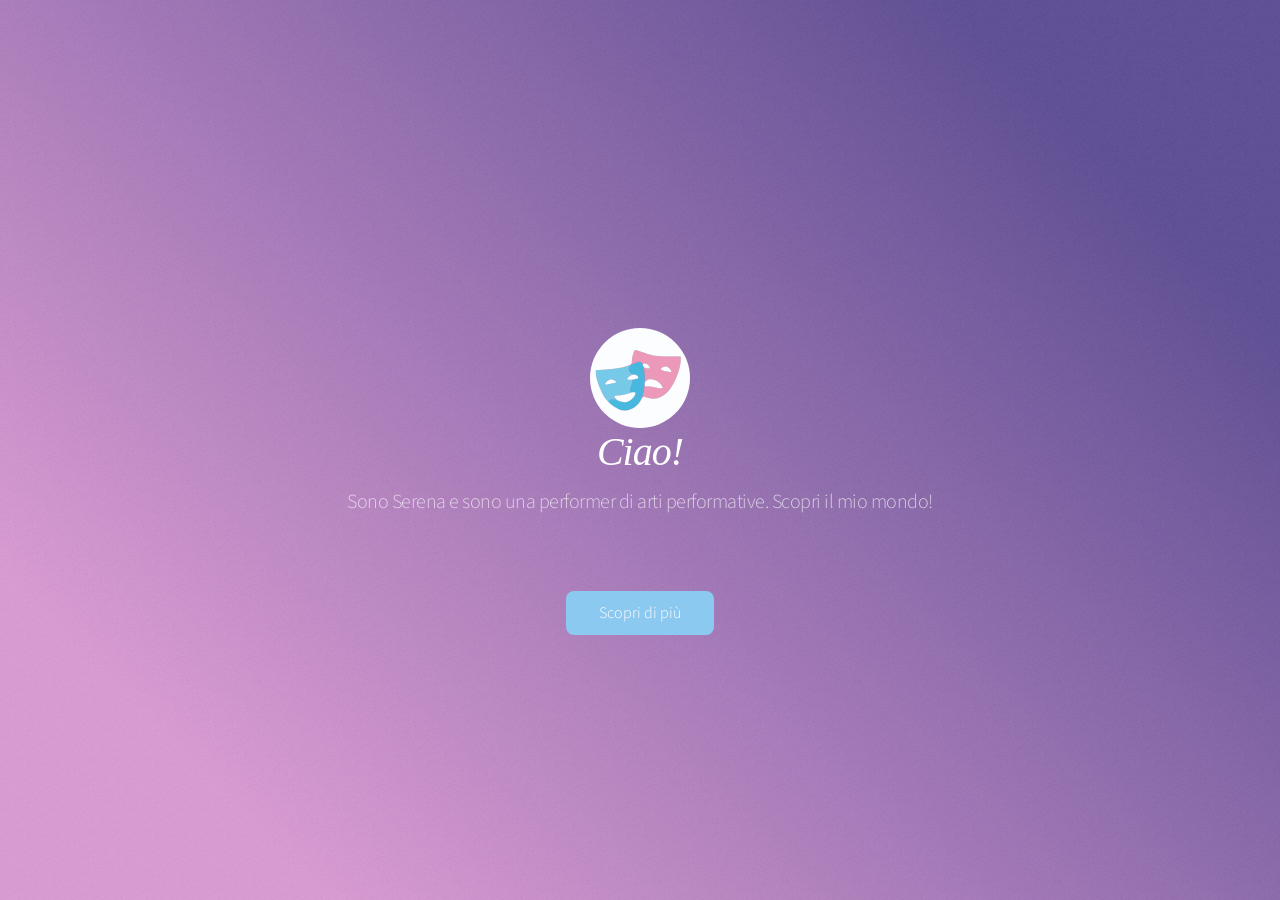
==== commit c051c457: "Add files via upload" ====
--- a/index.html
+++ b/index.html
@@ -7,7 +7,7 @@
 <html>
 	<head>
 		<title>Serena Rosaria Marchese</title>
-		<link rel="shortcut icon" type="image/png" href="images/theatre.png?v=1">
+		<link rel="shortcut icon" type="image/png" href="images/theatre.png">
 		<meta charset="utf-8" />
 		<meta name="viewport" content="width=device-width, initial-scale=1, user-scalable=no" />
 		<link rel="stylesheet" href="assets/css/main.css" />
@@ -29,7 +29,7 @@
                             <image xlink:href="images/logo.svg" width="100" height="100" clip-path="url(#circleView)" />
                         </svg>
 
-                        <h1 class="fade-in-element">Ciao!</h1>
+                        <h1 class="fade-in-element" style="font-family: Georgia, serif; font-style: italic;">Ciao!</h1>
 
                         <p class="fade-in-element">Sono Serena e sono una performer di arti performative. Scopri il mio mondo!</p>
 
@@ -59,7 +59,7 @@
 											<h2>I miei studi</h2>
 										</header>
 										<p>I miei studi iniziano alla giovane età di 14 anni nel campo della recitazione e del 
-										teatro popolare. Prendo così il mioprimo diploma accademico nel 2018 presso la piccola 
+										teatro popolare. Prendo così il mio primo diploma accademico nel 2018 presso la piccola 
 										scuola teatrale "DitirammuLab. Dopo 3 anni di pausa, torno a studiare presso la "PAS -
 										Performing Arts School", specializzandomi così nel musical theatre. Mi diplomo nel 2024.
 										Immediatamente dopo il diploma comincia il mio percorso lavorativo, ma la formazione
@@ -106,7 +106,7 @@
 							<section id="second" class="main special">
 								<header class="major">
 									<h2>Le mie skills</h2>
-									<p>Particolarmente incline per i ruoli caatteristici, i miei punti di forza stanno nella capacità di parlare 
+									<p>Particolarmente incline per i ruoli caratteristici, i miei punti di forza stanno nella capacità di parlare 
 									(e cantare) con timbri e qualità vocali diverse, dando vita a diversi personaggi già a livello uditivo.
 									Ampio registro vocale, con una particolare facilità e leggerezza nelle note più acute.
 									Non ho particolari doti da danzatrice, fatta eccezione per il tiptap, stile che studio fin da piccola e che
@@ -136,7 +136,7 @@
 								<footer class="major">
 									<ul class="actions special">
 										<li><a href="mailto:serenamarchese18@gmail.com" class="button primary">Lavora con me</a></li>
-										<li><a href="cvartistico.html" class="button">Il mio CV</a></li>
+										<li><a href="Curriculum2026.pdf" download="Curriculum2026.pdf" class="button">Scarica CV</a></li>
 									</ul>
 								</footer>
 							</section>
@@ -184,4 +184,4 @@
 			<script src="assets/js/main.js"></script>
 
 	</body>
-</html>
+</html>
--- a/assets/css/main.css
+++ b/assets/css/main.css
@@ -3894,4 +3894,46 @@
         transform: scale(0.7); 
         background: rgba(0, 0, 0, 0.2); /* Si schiarisce ma resta visibile */
     }
-}+}
+
+/* Not-save su smartphone */
+.shoes-icon-skill {
+    -webkit-tap-highlight-color: transparent; /* Rimuove il rettangolo azzurro al tocco */
+    -webkit-touch-callout: none;              /* Impedisce il menu "Salva immagine" */
+    user-select: none;                        /* Impedisce di selezionare l'icona come testo */
+    cursor: pointer;
+}
+
+/* SOLUZIONE UNIVERSALE PER MOBILE */
+@media (max-width: 600px) {
+    /* Centriamo il contenitore del menu rispetto al resto del sito */
+    header nav, .nav-container {
+        display: flex !important;
+        justify-content: center !important;
+        width: 100% !important;
+        padding: 0 !important;
+        margin: 0 !important;
+    }
+
+    /* Rendiamo la barra bianca larga quanto il box "I miei studi" */
+    header nav ul, .nav-menu, .nav-links {
+        display: flex !important;
+        width: 90% !important; /* Regola questa % per farla combaciare col box sotto */
+        background-color: white !important;
+        margin: 10px auto !important;
+        padding: 10px 10px !important;
+        border-radius: 8px !important;
+        justify-content: space-around !important; /* Distribuisce i tasti all'interno */
+        box-shadow: 0 2px 5px rgba(0,0,0,0.1);
+        list-style: none !important;
+        box-sizing: border-box !important;
+    }
+
+    /* Testi piccoli e su una riga sola */
+    header nav ul li a, .nav-menu a, nav a {
+        font-size: 11px !important;
+        text-decoration: none !important;
+        color: #333 !important;
+        white-space: nowrap !important;
+    }
+}
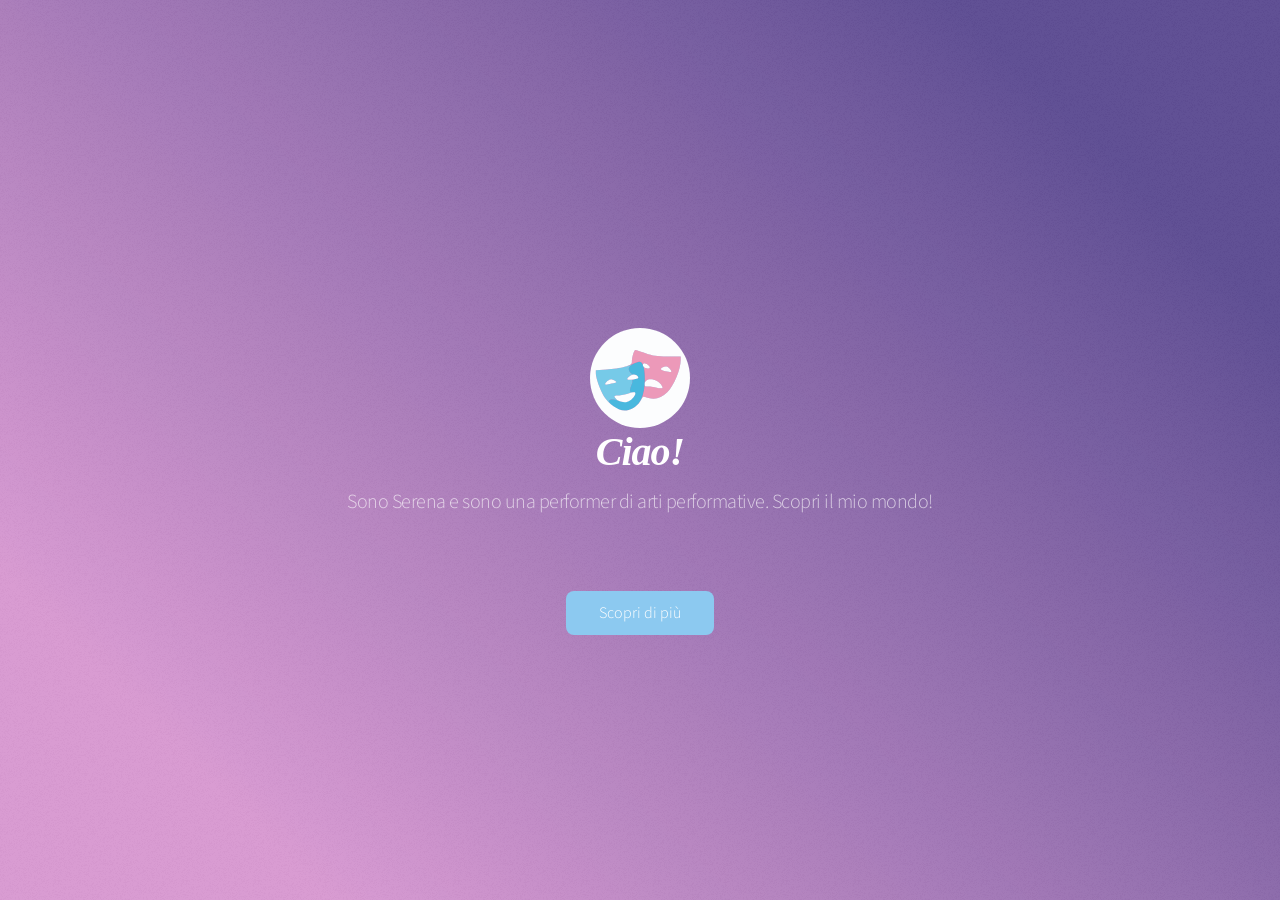
==== commit 05d63c99: "Add files via upload" ====
--- a/index.html
+++ b/index.html
@@ -80,17 +80,17 @@
 								</header>
 								<ul class="photolist">
 									<li>
-										<class="photolist" style="display: block; text-align: center;"> <img src="images/IMG_2853.jpg" alt="" width="300" height="370"/>
+										<class="photolist" style="display: block; text-align: center;"> <img src="images/LOCANDINA1.jpg" alt="" width="300" height="370"/>
 										<h3>Il Regno del Disordine</h3>
 										<p>Dramma diretto da Sonia Bongiovanni e Diego Grachot, prodotto da OurVoice in collaborazione con Extasia (2025)</p>
 									</li>
 									<li>
-										<class="photolist" style="display: block; text-align: center;"> <img src="images/IMG_2851.jpg" alt="" width="300" height="370" />
+										<class="photolist" style="display: block; text-align: center;"> <img src="images/LOCANDINA2.jpg" alt="" width="300" height="370" />
 										<h3>Alice nel paese delle meraviglie - il Musical</h3>
 										<p>Musical originale, nella versione italiana, diretto da Marzia Molinelli (2026)</p>
 									</li>
 									<li>
-										<class="photolist" style="display: block; text-align: center;"> <img src="images/IMG_2852.jpg" alt="" width="300" height="370"/>
+										<class="photolist" style="display: block; text-align: center;"> <img src="images/LOCANDINA3.jpg" alt="" width="300" height="370"/>
 										<h3>Carpe Diem</h3>
 										<p>Dramma in atto unico scritto e diretto da Carlo Teresi (2026)</p>
 									</li>
--- a/assets/css/main.css
+++ b/assets/css/main.css
@@ -125,7 +125,7 @@
 	}
 
 	body, input, select, textarea {
-		font-family: "Source Sans Pro", Helvetica, sans-serif;
+		font-family: "Source Sans Pro", Helvetica , sans-serif;
 		font-size: 17pt;
 		font-weight: 300;
 		line-height: 1.65;
@@ -194,7 +194,7 @@
 		}
 
 	h1, h2, h3, h4, h5, h6 {
-		font-weight: 300;
+		font-weight: 600;
 		line-height: 1.5;
 		margin: 0 0 0.7em 0;
 		letter-spacing: -0.025em;
@@ -3904,36 +3904,10 @@
     cursor: pointer;
 }
 
-/* SOLUZIONE UNIVERSALE PER MOBILE */
-@media (max-width: 600px) {
-    /* Centriamo il contenitore del menu rispetto al resto del sito */
-    header nav, .nav-container {
-        display: flex !important;
-        justify-content: center !important;
-        width: 100% !important;
-        padding: 0 !important;
-        margin: 0 !important;
+/* NO MENÙ RAPIDO SU MOBILE */
+/* Nasconde l'elemento quando lo schermo è più piccolo di 736px */
+@media screen and (max-width: 736px) {
+    #menu-rapido {
+        display: none !important;
     }
-
-    /* Rendiamo la barra bianca larga quanto il box "I miei studi" */
-    header nav ul, .nav-menu, .nav-links {
-        display: flex !important;
-        width: 90% !important; /* Regola questa % per farla combaciare col box sotto */
-        background-color: white !important;
-        margin: 10px auto !important;
-        padding: 10px 10px !important;
-        border-radius: 8px !important;
-        justify-content: space-around !important; /* Distribuisce i tasti all'interno */
-        box-shadow: 0 2px 5px rgba(0,0,0,0.1);
-        list-style: none !important;
-        box-sizing: border-box !important;
-    }
-
-    /* Testi piccoli e su una riga sola */
-    header nav ul li a, .nav-menu a, nav a {
-        font-size: 11px !important;
-        text-decoration: none !important;
-        color: #333 !important;
-        white-space: nowrap !important;
-    }
-}
+}
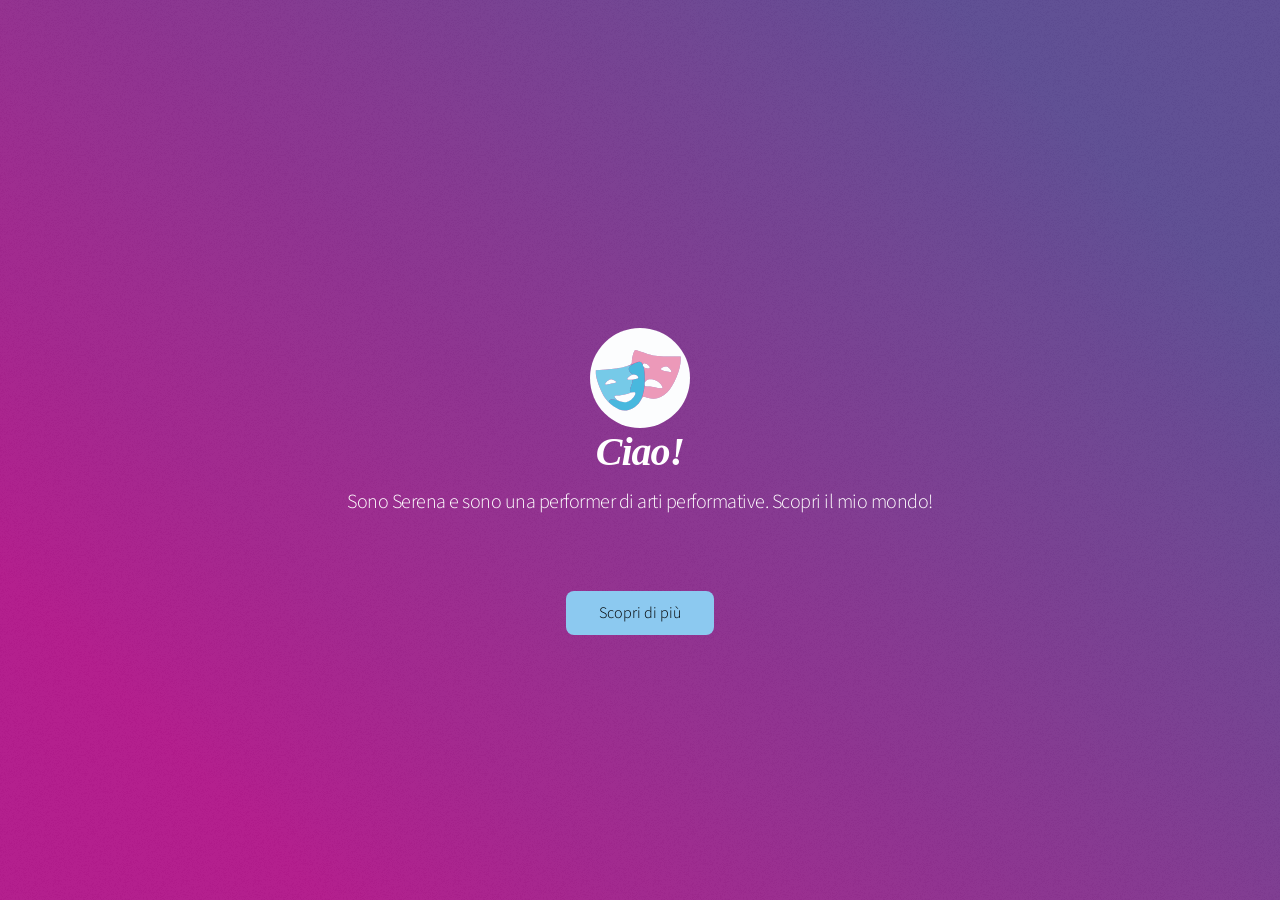
==== commit 620e30cc: "Add files via upload" ====
--- a/index.html
+++ b/index.html
@@ -20,7 +20,7 @@
 
 				<!-- Header -->
 					<header id="header" class="full-screen">
-                        <svg width="100" height="100" class="fade-in-element">
+                        <svg width="100" height="100" class="fade-in-element" tabindex="-1" focusable="false" role="presentation" aria-hidden="true">
                             <defs>
                                 <clipPath id="circleView">
                                    <circle cx="50" cy="50" r="50" />
@@ -34,25 +34,25 @@
                         <p class="fade-in-element">Sono Serena e sono una performer di arti performative. Scopri il mio mondo!</p>
 
                         <div class="header-button-wrapper fade-in-element">
-                            <a href="#main" class="button primary" id="discover-more">Scopri di più</a>
+                            <a href="#intro" role="button" class="button primary" id="discover-more" tabindex="1" style="color: black !important;" aria-label="Salta la navigazione e vai ai miei studi">Scopri di più</a>
                         </div>
                     </header>
 
 				<!-- Nav -->
 					<nav id="nav">
-						<ul>
-							<li><a href="#intro" class="active">Formazione</a></li>
-							<li><a href="#first">Spettacoli</a></li>
-							<li><a href="#second">Skills</a></li>
-							<li><a href="#cta">Lavora con me</a></li>
-						</ul>
+						<ul role="menubar">
+							<li><a href="#intro" class="active" tabindex="0" role="menuitem" aria-current="page">Formazione</a></li>
+                            <li><a href="#first" tabindex="0" role="menuitem">Spettacoli</a></li>
+                            <li><a href="#second" tabindex="0" role="menuitem">Skills</a></li>
+                            <li><a href="#cta" tabindex="0" role="menuitem">Lavora con me</a></li>
+                        </ul>
 					</nav>
 
 				<!-- Main -->
 					<div id="main">
 
 						<!-- Formazione -->
-							<section id="intro" class="main">
+							<section id="intro" class="main" tabindex="-1" style="outline:none;">
 								<div class="spotlight">
 									<div class="content">
 										<header class="major">
@@ -66,10 +66,10 @@
 										continua, e presto acquisirò il Livello 1 e 2 del master "Estill Voice Training", al fine
 										di perfezionare le mie qualità canore.</p>
 										<ul class="actions">
-											<li><a href="generic.html" class="button">Learn More</a></li>
+											<li><a href="generic.html" role="button" id="btn-formazione" class="button" tabindex="0" aria-label="Approfondisci la mia formazione e i miei studi">Scopri di più</a></li>
 										</ul>
 									</div>
-									<span class="image"><img src="images/pic01.jpg" alt="" /></span>
+									<span class="image"><img src="images/pic01.jpg" alt="Foto di Serena Rosaria Marchese a busto intero" /></span>
 								</div>
 							</section>
 
@@ -80,24 +80,30 @@
 								</header>
 								<ul class="photolist">
 									<li>
-										<class="photolist" style="display: block; text-align: center;"> <img src="images/LOCANDINA1.jpg" alt="" width="300" height="370"/>
+										<div style="display: block; text-align: center;"> 
+                                            <img src="images/LOCANDINA1.jpg" alt="Locandina dello spettacolo Il Regno del Disordine" width="300" height="370"/>
+                                        </div>
 										<h3>Il Regno del Disordine</h3>
 										<p>Dramma diretto da Sonia Bongiovanni e Diego Grachot, prodotto da OurVoice in collaborazione con Extasia (2025)</p>
 									</li>
 									<li>
-										<class="photolist" style="display: block; text-align: center;"> <img src="images/LOCANDINA2.jpg" alt="" width="300" height="370" />
+										<div style="display: block; text-align: center;"> 
+                                            <img src="images/LOCANDINA2.jpg" alt="Locandina dello spettacolo Alice nel paese delle meraviglie" width="300" height="370" />
+                                        </div>
 										<h3>Alice nel paese delle meraviglie - il Musical</h3>
 										<p>Musical originale, nella versione italiana, diretto da Marzia Molinelli (2026)</p>
 									</li>
 									<li>
-										<class="photolist" style="display: block; text-align: center;"> <img src="images/LOCANDINA3.jpg" alt="" width="300" height="370"/>
+										<div style="display: block; text-align: center;"> 
+                                            <img src="images/LOCANDINA3.jpg" alt="Locandina dello spettacolo Carpe Diem" width="300" height="370"/>
+                                        </div>
 										<h3>Carpe Diem</h3>
 										<p>Dramma in atto unico scritto e diretto da Carlo Teresi (2026)</p>
 									</li>
 								</ul>
 								<footer class="major">
 									<ul class="actions special">
-										<li><a href="spettacoli.html" class="button">Learn More</a></li>
+										<li><a href="spettacoli.html" role="button" id="btn-spettacoli" class="button" tabindex="0" aria-current="Visualizza tutte le gallerie dei miei spettacoli">Scopri di più</a></li>
 									</ul>
 								</footer>
 							</section>
@@ -114,7 +120,7 @@
 								</header>
 								<p class="content">Non farti ingannare dalle apparenze! Nonostante io sia diplomata in Musical Theatre, posso facilmente spaziare in diversi generi. Dalla commedia al dramma, ma anche nel mondo cinematografico. I miei studi molto ampi e completi mi permettono di spaziare su vari fronti del mondo dell'arte. Potrei recitare in un dramma struggente oggi e cantare ad un concerto dedicato ai migliori cartoni animati degli anni 2000 domani, con tante voci diverse e tra un passo di tip tap e l'altro! </p>
 								<div class="tap-animation-container">
-                                    <img src="images/scarpette-tap.png" class="shoes-icon-skill" alt="Scarpette Tip Tap">
+                                    <img src="images/scarpette-tap.png" class="shoes-icon-skill" alt="Illustrazione scarpette Tip Tap">
                                     <div class="shoes-shadow"></div>
                                 </div>
 
@@ -122,7 +128,7 @@
                             
 	                            <footer class="major">
 									<ul class="actions special">
-										<li><a href="skills.html" class="button">Learn More</a></li>
+										<li><a href="skills.html" id="btn-skills" class="button" tabindex="0" aria-label="Approfondisci le mie competenze e abilità artistiche">Scopri di più</a></li>
 									</ul>
 								</footer>
 							</section>
@@ -135,8 +141,8 @@
 								</header>
 								<footer class="major">
 									<ul class="actions special">
-										<li><a href="mailto:serenamarchese18@gmail.com" class="button primary">Lavora con me</a></li>
-										<li><a href="Curriculum2026.pdf" download="Curriculum2026.pdf" class="button">Scarica CV</a></li>
+										<li><a href="mailto:serenamarchese18@gmail.com" id="btn-mail" class="button primary" tabindex="0" aria-label="Inviami una mail per collaborazioni lavorative">Lavora con me</a></li>
+										<li><a href="Curriculum2026.pdf" download="Curriculum2026.pdf" id="btn-cvpdf" class="button" tabindex="0" aria-label="Scarica il mio Curriculum Vitae in formato PDF">Scarica CV</a></li>
 									</ul>
 								</footer>
 							</section>
@@ -149,7 +155,7 @@
 							<h2>Ulteriori informazioni</h2>
 							<p>Per avere ulteriori informazioni tecniche sul mio operato, tramite il pulsante sottostante potrete accedere direttamente al mio CV artistico, tenuto in costante aggiornamento.</p>
 							<ul class="actions">
-								<li><a href="cvartistico.html" class="button">Curriculum Vitae</a></li>
+								<li><a href="cvartistico.html" id="btn-cvpdf" class="button" tabindex="0" aria-label="Accedi al mio Curriculum Vitae">Curriculum Vitae</a></li>
 							</ul>
 						</section>
 						<section>
@@ -160,13 +166,13 @@
 								<dt>Cellulare</dt>
 								<dd>(+39) 327 328 0163</dd>
 								<dt>Email</dt>
-								<dd><a href="#">serenamarchese18@gmail.com</a></dd>
+								<dd><a href="#" id="btn-cv2026" class="button" tabindex="0" aria-label="Visualizza online il mio Curriculum Vitae">serenamarchese18@gmail.com</a></dd>
 							</dl>
 							<ul class="icons">
-								<li><a href="https://x.com/SerenaMarchese8" class="icon brands fa-twitter alt"><span class="label">Twitter</span></a></li>
-								<li><a href="https://www.facebook.com/SerenaMarchese882/" class="icon brands fa-facebook-f alt"><span class="label">Facebook</span></a></li>
-								<li><a href="https://www.instagram.com/s3renere/" class="icon brands fa-instagram alt"><span class="label">Instagram</span></a></li>
-							</ul>
+                                <li><a href="https://x.com/SerenaMarchese8" id="btn-twitter" class="icon brands fa-twitter alt" tabindex="0" aria-label="Seguimi su Twitter (X)"><span class="label">Twitter</span></a></li>
+                                <li><a href="https://www.facebook.com/SerenaMarchese882/" id="btn-facebook" class="icon brands fa-facebook-f alt" tabindex="0" aria-label="Seguimi su Facebook"><span class="label">Facebook</span></a></li>
+                                <li><a href="https://www.instagram.com/s3renere/" id="btn-instagram" class="icon brands fa-instagram alt" tabindex="0" aria-label="Seguimi su Instagram"><span class="label">Instagram</span></a></li>
+                            </ul>
 						</section>
 						</div>
 						<p class="copyright">&copy; Autorizzo il trattamento dei miei dati personali ai sensi del D.Lgs. 196/2003, modificato dal D.Lgs. 101/2018, e dell'art. 13 del GDPR (Regolamento UE 2016/679) ai fini della ricerca e selezione del personale.</p>
--- a/assets/css/main.css
+++ b/assets/css/main.css
@@ -100,10 +100,10 @@
 
 	body {
 		background-color: #935d8c;
-		background-image: url("images/overlay.png"), -moz-linear-gradient(45deg, #dc9bd3 15%, #5f4d93 85%);
-		background-image: url("images/overlay.png"), -webkit-linear-gradient(45deg, #dc9bd3 15%, #5f4d93 85%);
-		background-image: url("images/overlay.png"), -ms-linear-gradient(45deg, #dc9bd3 15%, #5f4d93 85%);
-		background-image: url("images/overlay.png"), linear-gradient(45deg, #dc9bd3 15%, #5f4d93 85%);
+		background-image: url("images/overlay.png"), -moz-linear-gradient(45deg, #b51a8c 15%, #5f4d93 85%);
+		background-image: url("images/overlay.png"), -webkit-linear-gradient(45deg, #b51a8c 15%, #5f4d93 85%);
+		background-image: url("images/overlay.png"), -ms-linear-gradient(45deg, #b51a8c 15%, #5f4d93 85%);
+		background-image: url("images/overlay.png"), linear-gradient(45deg, #b51a8c 15%, #5f4d93 85%);
 	}
 
 		body.is-preload *, body.is-preload *:before, body.is-preload *:after {
@@ -121,7 +121,7 @@
 
 	body{ 
 		background-color: #935d8c;
-		color: rgba(255, 255, 255, 0.65);
+		color: rgb(255, 255, 255);
 	}
 
 	body, input, select, textarea {
@@ -194,7 +194,7 @@
 		}
 
 	h1, h2, h3, h4, h5, h6 {
-		font-weight: 600;
+		font-weight: 700;
 		line-height: 1.5;
 		margin: 0 0 0.7em 0;
 		letter-spacing: -0.025em;
@@ -2291,11 +2291,11 @@
 			}
 
 		.icon.style1 {
-			color: #efa8b0;
+			color: #f5c1e4;
 		}
 
 		.icon.style2 {
-			color: #c79cc8;
+			color: #eec1f5;
 		}
 
 		.icon.style3 {
@@ -3249,24 +3249,24 @@
 
 	#main {
 		background-color: #ffffff;
-		color: #636363;
+		color: #010101;
 		border-radius: 0.25em;
 	}
 
 		#main input, #main select, #main textarea {
-			color: #636363;
+			color: #010101;
 		}
 
 		#main a:hover {
-			color: #636363;
+			color: #010101;
 		}
 
 		#main strong, #main b {
-			color: #636363;
+			color: #010101;
 		}
 
 		#main h1, #main h2, #main h3, #main h4, #main h5, #main h6 {
-			color: #636363;
+			color: #010101;
 		}
 
 		#main blockquote {
@@ -3594,63 +3594,62 @@
 		}
 
 /* Footer */
-#footer {
-    padding: 5em 0 3em 0; /* Riduciamo i padding laterali qui */
-    width: 100%;
-    margin: 0;
-}
-
-#footer .inner {
-    display: flex !important; /* Forza il flexbox */
-    flex-direction: row !important;
-    flex-wrap: wrap;
-    justify-content: space-between;
-    max-width: 100%;
-    margin: 0 auto;
-    padding: 0 5em;
-}
-
-/* Gestione delle due sezioni principali */
-#footer .inner > section {
-    width: 45% !important; /* Forza la larghezza al 45% per farle stare affiancate */
-    margin-bottom: 2em;
-    display: inline-block;
-    vertical-align: top;
-}
-
-/* Il copyright deve stare sotto e occupare tutto lo spazio */
-#footer .copyright {
-    width: 100% !important;
-    text-align: center;
-    margin-top: 3em;
-    padding-top: 3em;
-    border-top: solid 1px rgba(255, 255, 255, 0.1);
-}
+    #footer {
+        padding: 5em 0 3em 0; /* Riduciamo i padding laterali qui */
+        width: 100%;
+        margin: 0;
+    }
+
+    #footer .inner {
+        display: flex !important; /* Forza il flexbox */
+        flex-direction: row !important;
+        flex-wrap: wrap;
+        justify-content: space-between;
+        max-width: 100%;
+        margin: 0 auto;
+        padding: 0 5em;
+    }
+
+    /* Gestione delle due sezioni principali */
+        #footer .inner > section {
+            width: 45% !important; /* Forza la larghezza al 45% per farle stare affiancate */
+            margin-bottom: 2em;
+            display: inline-block;
+            vertical-align: top;
+        }
+
+        /* Il copyright deve stare sotto e occupare tutto lo spazio */
+            #footer .copyright {
+                width: 100% !important;
+                text-align: center;
+                margin-top: 3em;
+                padding-top: 3em;
+                border-top: solid 1px rgba(255, 255, 255, 0.1);
+            }
 
 /* --- RESPONSIVE --- */
-@media screen and (max-width: 980px) {
-    #footer .inner {
-        padding: 0 3em;
+    @media screen and (max-width: 980px) {
+        #footer .inner {
+            padding: 0 3em;
+        }
     }
-}
-
-@media screen and (max-width: 736px) {
-    #footer .inner {
-        flex-direction: column !important; /* Solo su mobile tornano incolonnati */
-        padding: 0 2em;
+
+    @media screen and (max-width: 736px) {
+        #footer .inner {
+            flex-direction: column !important; /* Solo su mobile tornano incolonnati */
+            padding: 0 2em;
+        }
+        #footer .inner > section {
+            width: 100% !important;
+        }
     }
-    #footer .inner > section {
-        width: 100% !important;
-    }
-}
-
-/* Wrapper */
-
-	#wrapper {
-		width: 64em;
-		max-width: calc(100% - 4em);
-		margin: 0 auto;
-	}
+
+    /* Wrapper */
+	    #wrapper {
+		    width: 64em;
+		    max-width: calc(100% - 4em);
+		    margin: 0 auto;
+	    }
 
 		@media screen and (max-width: 480px) {
 
@@ -3683,231 +3682,283 @@
         min-height: 100vh;        
         background-color: #000;   
     }
+
 /* PhotoGallery */
-.gallery {
-    width: 100%;
-    max-width: 900px; /* Impedisce che diventi gigante */
-    margin: 20px auto; 
-    text-align: center;
-}
-
-.photo {
-    display: none;    /* Nasconde tutto di base */
-    width: 100%;
-    height: 500px;    /* Altezza fissa per coerenza */
-    object-fit: cover;
-    border-radius: 4px;
-}
-
-.photo.active {
-   display: block !important;
-    opacity: 1 !important;
-    visibility: visible !important; /* Aggiunto per Safari */
-    -webkit-animation: fadeIn 0.5s; /* Prefisso per vecchi Safari */
-    animation: fadeIn 0.5s;
-}
-
-
-@keyframes fadeIn {
-    from { opacity: 0; }
-    to { opacity: 1; }
-}
-
-/* Controlli semplici e distanziati */
-.photo-controls {
-    margin-top: 30px; 
-    display: flex;
-    justify-content: center;
-    gap: 15px;
-    padding-bottom: 50px; /* Spazio prima della galleria successiva */
-}
-
-.logo-container {
-    width: 100px;
-    height: 100px;
-    margin: 0 auto 1.5rem auto; /* Centra il cerchio e dà spazio al testo */
-    border-radius: 50%;         /* Lo rende un cerchio perfetto */
-    overflow: hidden;           /* Taglia l'immagine che esce dai bordi */
-}
-
-.logo-container img {
-    width: 100%;
-    height: 100%;
-    object-fit: cover;
-}
+    .gallery {
+        width: 100%;
+        max-width: 900px; /* Impedisce che diventi gigante */
+        margin: 20px auto; 
+        text-align: center;
+    }
+
+    .photo {
+        display: none;    /* Nasconde tutto di base */
+        width: 100%;
+        height: 500px;    /* Altezza fissa per coerenza */
+        object-fit: cover;
+        border-radius: 4px;
+    }
+
+    .photo.active {
+        display: block !important;
+        opacity: 1 !important;
+        visibility: visible !important; /* Aggiunto per Safari */
+        -webkit-animation: fadeIn 0.5s; /* Prefisso per vecchi Safari */
+        animation: fadeIn 0.5s;
+    }
+
+
+    @keyframes fadeIn {
+        from { opacity: 0; }
+        to { opacity: 1; }
+    }
+
+    /* Controlli semplici e distanziati */
+    .photo-controls {
+        margin-top: 30px; 
+        display: flex;
+        justify-content: center;
+        gap: 15px;
+        padding-bottom: 50px; /* Spazio prima della galleria successiva */
+    }
+
+    .logo-container {
+        width: 100px;
+        height: 100px;
+        margin: 0 auto 1.5rem auto; /* Centra il cerchio e dà spazio al testo */
+        border-radius: 50%;         /* Lo rende un cerchio perfetto */
+        overflow: hidden;           /* Taglia l'immagine che esce dai bordi */
+    }
+
+    .logo-container img {
+        width: 100%;
+        height: 100%;
+        object-fit: cover;
+    }
+
+        /* Gestione galleria per mantenere il formato orizzontale */
+            .gallery {
+                position: relative;
+                width: 100%;
+                /* Definisce un rapporto d'aspetto orizzontale (es. 16:9) */
+                aspect-ratio: 16 / 9; 
+                overflow: hidden;
+                border-radius: 8px;
+                margin-bottom: 2em;
+                background: #222; /* Sfondo scuro mentre carica */
+            }
+
+            .gallery img.photo {
+                width: 100%;
+                height: 100%;
+                object-fit: cover; /* Mantiene le proporzioni tagliando leggermente i bordi se necessario */
+                display: none;
+            }
+
+            .gallery img.photo.active {
+                display: block;
+            }
+
+                /* Forza la dimensione anche su mobile */
+                    @media screen and (max-width: 736px) {
+                        .gallery {
+                            aspect-ratio: 16 / 9 !important; /* Mantiene il rettangolo orizzontale */
+                            height: auto !important;
+                        }
+                    }
 
 /* COLOR BOTTON */
-.button:hover,
-button:hover,
-input[type="submit"]:hover {
-    background-color: #8d82c4 !important; /* Colore viola Stellar */
-    color: #ffffff !important;           /* Testo bianco */
-    border-color: #8d82c4 !important;    /* Bordo coordinato */
-    transform: translateY(-2px);         /* Il tasto si alza leggermente (molto elegante) */
-    box-shadow: 0 5px 15px rgba(0,0,0,0.1); /* Aggiunge una piccola ombra sotto */
-    transition: all 0.2s ease-in-out;    /* Rende il movimento morbido */
-}
-/* Pulsanti "vuoti" (quelli con solo il bordo) */
-.button.target:hover {
-    background-color: rgba(141, 130, 196, 0.1) !important;
-}
-.button {
-    display: inline-block;
-    transition: all 0.3 s ease; /* Aiuta il pulsante a tornare in posizione morbidamente */
-    z-index: 1;
-    position: relative;
-}
+    .button:hover,
+    button:hover,
+    input[type="submit"]:hover {
+        background-color: #8d82c4 !important; /* Colore viola Stellar */
+        color: #ffffff !important;           /* Testo bianco */
+        border-color: #8d82c4 !important;    /* Bordo coordinato */
+        transform: translateY(-2px);         /* Il tasto si alza leggermente (molto elegante) */
+        box-shadow: 0 5px 15px rgba(0,0,0,0.1); /* Aggiunge una piccola ombra sotto */
+        transition: all 0.2s ease-in-out;    /* Rende il movimento morbido */
+    }
+        /* Pulsanti "vuoti" (quelli con solo il bordo) */
+            .button.target:hover {
+                background-color: rgba(141, 130, 196, 0.1) !important;
+            }
+
+			.button {
+				display: inline-block;
+    			transition: all 0.3 s ease; /* Aiuta il pulsante a tornare in posizione morbidamente */
+     			z-index: 1;
+				position: relative;
+			}
 
 /* --- HEADER INTERATTIVO --- */
 
-/* Centra il pulsante */
-.header-button-wrapper {
-    display: flex;
-    justify-content: center;
-    align-items: center;
-    width: 100%;
-    margin-top: 2em;
-}
-
-#header {
-    text-align: center;
-    transition: all 0.5s ease-in-out;
-}
-
-/* Header a tutto schermo SOLO nella Home */
-.is-home #header.full-screen {
-    height: 100vh;
-    display: flex;
-    flex-direction: column;
-    justify-content: center;
-    align-items: center;
-    margin-bottom: 0;
-}
-
-/* NASCONDI CONTENUTI: Solo se siamo nella Home e non abbiamo ancora cliccato */
-.is-home #nav, 
-.is-home #main, 
-.is-home #footer {
-    display: none; 
-    opacity: 0;
-}
-
-/* MOSTRA CONTENUTI: Classe usata dal JS al click o presente di default nelle altre pagine */
-.show-content, 
-body:not(.is-home) #nav, 
-body:not(.is-home) #main, 
-body:not(.is-home) #footer {
-    display: block !important;
-    opacity: 1 !important;
-    animation: fadeIn 1s forwards;
-}
-
-@keyframes fadeIn {
-    from { opacity: 0; }
-    to { opacity: 1; }
-}
-
-/* --- ANIMAZIONI DI ENTRATA (FADE IN UP) --- */
-@keyframes fadeInUp {
-    from {
-        opacity: 0;
-        transform: translateY(20px);
-    }
-    to {
-        opacity: 1;
-        transform: translateY(0);
-    }
-}
-
-.fade-in-element {
-    opacity: 0; 
-    animation-name: fadeInUp;
-    animation-duration: 1.5s;
-    animation-timing-function: ease-out;
-    animation-fill-mode: forwards; 
-}
+    /* Centra il pulsante */
+    .header-button-wrapper {
+		display: flex;
+		justify-content: center;
+		align-items: center;
+		width: 100%;
+	    margin-top: 2em;
+	}
+
+    #header {
+		text-align: center;
+		transition: all 0.5s ease-in-out;
+	}
+
+        /* Header a tutto schermo SOLO nella Home */
+		    .is-home #header.full-screen {
+				height: 100vh;
+				display: flex;
+				flex-direction: column;
+				justify-content: center;
+				align-items: center;
+				margin-bottom: 0;
+			}
+
+            /* NASCONDI CONTENUTI: Solo se siamo nella Home e non abbiamo ancora cliccato */
+			    .is-home #nav, 
+				.is-home #main, 
+				.is-home #footer {
+					display: none; 
+					opacity: 0;
+				}
+
+                /* MOSTRA CONTENUTI: Classe usata dal JS al click o presente di default nelle altre pagine */
+				    .show-content, 
+					body:not(.is-home) #nav, 
+					body:not(.is-home) #main, 
+					body:not(.is-home) #footer {    
+						display: block !important;
+						opacity: 1 !important;
+						animation: fadeIn 1s forwards;
+					}
+
+                    @keyframes fadeIn {
+						from { opacity: 0; }
+    					to { opacity: 1; }
+					}
+
+					/* --- ANIMAZIONI DI ENTRATA (FADE IN UP) --- */
+					    @keyframes fadeInUp {
+    						from {
+								opacity: 0;
+								transform: translateY(20px);
+							}
+							to {
+								opacity: 1;
+								transform: translateY(0);
+							}
+						}
+
+                        .fade-in-element {
+							opacity: 0; 
+							animation-name: fadeInUp;
+							animation-duration: 1.5s;
+    						animation-timing-function: ease-out;
+    						animation-fill-mode: forwards; 
+						}
 
 /* --- EFFETTO CASCATA (DELAY) --- */
-#header > .fade-in-element:nth-child(1) { animation-delay: 0.1s; }
-#header > .fade-in-element:nth-child(2) { animation-delay: 0.6s; }
-#header > .fade-in-element:nth-child(3) { animation-delay: 1.1s; }
-#header > .fade-in-element:nth-child(4) { animation-delay: 1.6s; }
+    #header > .fade-in-element:nth-child(1) { animation-delay: 0.1s; }
+	#header > .fade-in-element:nth-child(2) { animation-delay: 0.6s; }
+	#header > .fade-in-element:nth-child(3) { animation-delay: 1.1s; }
+	#header > .fade-in-element:nth-child(4) { animation-delay: 1.6s; }
 
 /* --- TIP TAP --- */
-/* 1. Il contenitore DEVE avere align-items: center */
-.shoes-container {
-    display: flex;
-    flex-direction: column;
-    align-items: center;    /* <--- Questo centra l'ombra rispetto alle scarpe */
-    justify-content: center;
-    width: 250px;           
-    margin: 20px auto;      /* Centra il contenitore nella pagina */
-    position: relative;
-}
-
-/* 2. Stato normale dell'immagine */
-.shoes-icon-skill {
-    width: 250px;
-    height: auto;
-    cursor: pointer;
-    display: block;         /* <--- Cambiato da inline-block a block per pulizia */
-    margin: 0 auto;
-    transition: all 0.2s ease;
-    z-index: 2;
-}
-
-/* 3. L'ombra (Ho aggiunto margin: 0 auto per sicurezza totale) */
-.shoes-shadow {
-    width: 120px; 
-    height: 12px;
-    background: rgba(0, 0, 0, 0.4);
-    border-radius: 50%;
-    margin: -12px auto 0 auto; /* <--- Centrata orizzontalmente con 'auto' */
-    filter: blur(5px);
-    z-index: 1;
-    opacity: 0;
-    transition: opacity 0.3s ease;
-}
-
-/* Mostra l'ombra solo quando le scarpe ballano */
-.shoes-icon-skill.dancing + .shoes-shadow {
-    opacity: 1;
-    animation: shadowPulse 0.4s infinite alternate ease-in-out !important;
-}
-
-/* Animazione del ballo */
-.shoes-icon-skill.dancing {
-    animation: dance 0.4s infinite alternate !important;
-}
-
-@keyframes dance {
-    0% { transform: translateY(0); }
-    100% { transform: translateY(-15px) rotate(5deg); }
-}
-
-@keyframes shadowPulse {
-    0% { 
-        transform: scale(1); 
-        background: rgba(0, 0, 0, 0.4); /* Più scura a terra */
-    }
-    100% { 
-        transform: scale(0.7); 
-        background: rgba(0, 0, 0, 0.2); /* Si schiarisce ma resta visibile */
-    }
-}
-
-/* Not-save su smartphone */
-.shoes-icon-skill {
-    -webkit-tap-highlight-color: transparent; /* Rimuove il rettangolo azzurro al tocco */
-    -webkit-touch-callout: none;              /* Impedisce il menu "Salva immagine" */
-    user-select: none;                        /* Impedisce di selezionare l'icona come testo */
-    cursor: pointer;
-}
+    /* 1. Il contenitore DEVE avere align-items: center */
+        .shoes-container {
+			display: flex;
+			flex-direction: column;
+			align-items: center;    /* <--- Questo centra l'ombra rispetto alle scarpe */
+			justify-content: center;
+			width: 250px;           
+			margin: 20px auto;      /* Centra il contenitore nella pagina */
+			position: relative;
+		}
+
+        /* 2. Stato normale dell'immagine */
+            .shoes-icon-skill {
+				width: 250px;
+				height: auto;
+				cursor: pointer;
+				display: block;         /* <--- Cambiato da inline-block a block per pulizia */
+				margin: 0 auto;
+				transition: all 0.2s ease;
+				z-index: 2;
+			}
+
+            /* 3. L'ombra (Ho aggiunto margin: 0 auto per sicurezza totale) */
+			.shoes-shadow {
+				width: 120px; 
+				height: 12px;
+				background: rgba(0, 0, 0, 0.4);
+			    border-radius: 50%;
+				margin: -12px auto 0 auto; /* <--- Centrata orizzontalmente con 'auto' */
+				filter: blur(5px);
+				z-index: 1;
+				opacity: 0;
+				transition: opacity 0.3s ease;
+			}
+
+            /* Mostra l'ombra solo quando le scarpe ballano */
+                .shoes-icon-skill.dancing + .shoes-shadow {
+    				opacity: 1;
+					animation: shadowPulse 0.4s infinite alternate ease-in-out !important;
+				}
+                
+				/* Animazione del ballo */
+				    .shoes-icon-skill.dancing {
+						animation: dance 0.4s infinite alternate !important;
+					}
+
+                    @keyframes dance {
+						0% { transform: translateY(0); }
+						100% { transform: translateY(-15px) rotate(5deg); }
+					}
+
+                    @keyframes shadowPulse {
+						0% { 
+							transform: scale(1); 
+        					background: rgba(0, 0, 0, 0.4); /* Più scura a terra */
+						}
+						100% { 
+    						transform: scale(0.7); 
+                            background: rgba(0, 0, 0, 0.2); /* Si schiarisce ma resta visibile */
+                        }
+                    }
+
+                    /* Not-save su smartphone */
+                        .shoes-icon-skill {
+                            -webkit-tap-highlight-color: transparent; /* Rimuove il rettangolo azzurro al tocco */
+							-webkit-touch-callout: none;              /* Impedisce il menu "Salva immagine" */
+							user-select: none;                        /* Impedisce di selezionare l'icona come testo */
+							cursor: pointer;
+						}
 
 /* NO MENÙ RAPIDO SU MOBILE */
-/* Nasconde l'elemento quando lo schermo è più piccolo di 736px */
-@media screen and (max-width: 736px) {
-    #menu-rapido {
-        display: none !important;
-    }
-}
+    /* Nasconde l'elemento quando lo schermo è più piccolo di 736px */
+    @media screen and (max-width: 980px) {
+        #nav {
+        	display: none !important;        
+			visibility: hidden !important;      
+			opacity: 0 !important;        
+			height: 0 !important;        
+			margin: 0 !important;       
+			padding: 0 !important;       
+			overflow: hidden !important;   
+		}
+	}
+/*ACCESSIBILITÀ*/
+    /* Forza la visualizzazione del focus ovunque */
+        :focus {
+            outline: 4px solid #8cced7 !important; /* Colore acceso per il test */
+            outline-offset: 4px !important;
+            opacity: 1 !important;
+            visibility: visible !important;
+        }
+
+    /* Rendi il pulsante dell'header sempre visibile per la tastiera */
+        #header .button:focus {
+            box-shadow: 0 0 0 4px #8cced7 !important;
+        }
